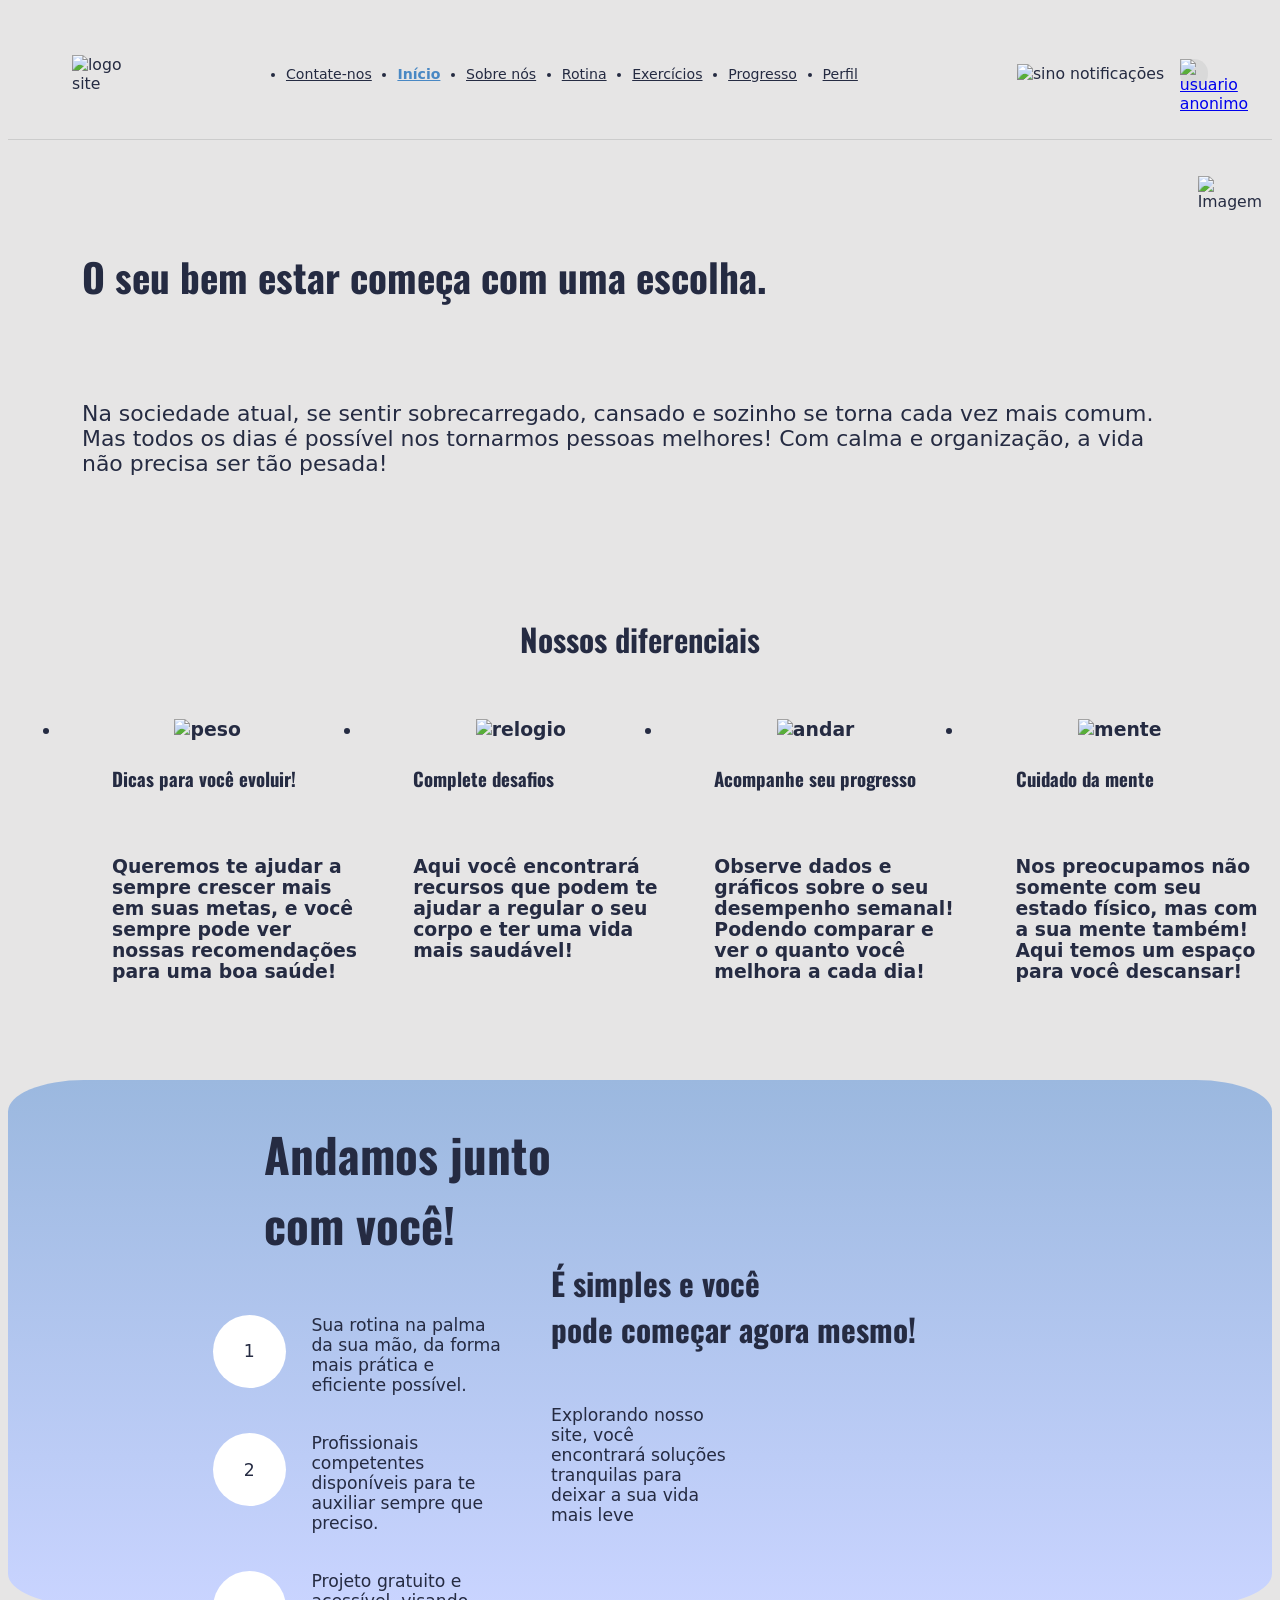
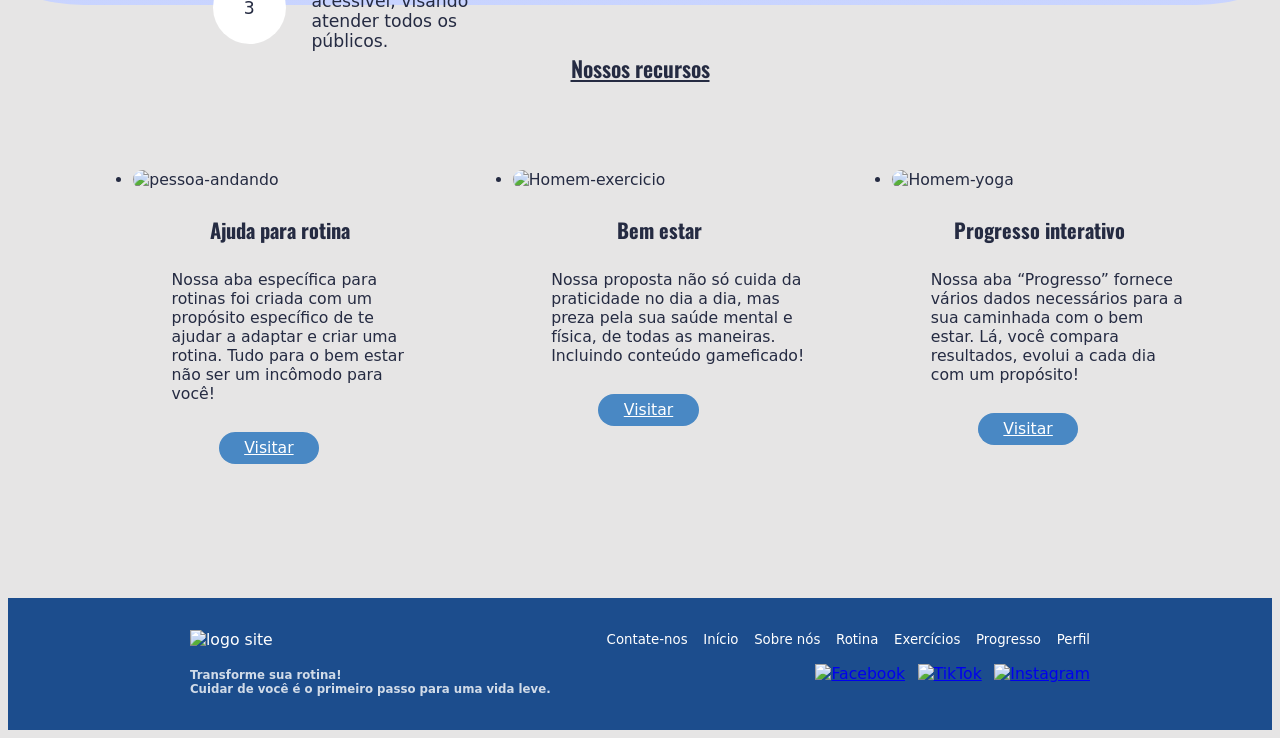
==== codigos 1 pagina/index.html @ e480182d "inicio feito" ====
<!doctype html>
<html lang="en">
  <head>
    <meta charset="UTF-8" />
    <meta name="viewport" content="width=device-width, initial-scale=1.0" />
    <title>Be Well - inicio</title>
    <link rel="stylesheet" href="css/reset.css" />
    <script src="script.js"></script>
    <link rel="preconnect" href="https://fonts.googleapis.com" />
    <link rel="preconnect" href="https://fonts.gstatic.com" crossorigin />
    <link
      href="https://fonts.googleapis.com/css2?family=Inter:ital,opsz,wght@0,14..32,100..900;1,14..32,100..900&display=swap"
      rel="stylesheet"
    />
    <link rel="stylesheet" href="css/Inicio_style.css" />
    <link
      rel="shortcut icon"
      href="img_sobre-nos/cerebro-pensnte-pequeno.png"
      type="image/x-icon"
    />

    <link
      rel="shortcut icon"
      href="img_sobre-nos/image-removebg-preview (1) 7.png"
      type="image/x-icon"
    />
  </head>

  <body id="index">
    <header>
      <div class="logo-circle">
        <img src="img_rotina/logo.png" alt="logo site" />
      </div>
      <nav>
        <ul>
          <li><a href="contate-nos_index.html">Contate-nos</a></li>
          <li><a href="index.html" class="ativo">Início</a></li>
          <li><a href="sobre-nos_index.html">Sobre nós</a></li>
          <li><a href="rotina_index.html">Rotina</a></li>
          <li><a href="exercicio_index.html">Exercícios</a></li>
          <li><a href="progresso_index.html">Progresso</a></li>
          <li><a href="perfil_index.html">Perfil</a></li>
        </ul>
      </nav>
      <div class="header-icones">
        <span class="sino"
          ><img src="img_rotina/notifications.svg" alt="sino notificações"
        /></span>
        <span class="avatar"
          ><a href="perfil_index.html"
            ><img
              src="img_sobre-nos/icone-de-perfil-de-avatar-padrao-imagem-de-usuario-de-midia-social-icone-de-avatar-cinza-silhueta-de-perfil-em-branco-ilustracao-vetorial_561158-3485.avif"
              alt="usuario anonimo" /></a
        ></span>
      </div>
    </header>
    <main>
      <section class="comeco">
        <div class="texto">
          <h2>O seu bem estar começa com <span> uma escolha. </span></h2>
          <p>
            Na sociedade atual, se sentir sobrecarregado, cansado e sozinho se
            torna cada vez mais comum. Mas todos os dias é possível nos
            tornarmos pessoas melhores! Com calma e organização, a vida não
            precisa ser tão pesada!
          </p>
        </div>
        <div class="imagem">
          <img src="imgs/Rectangle 1.png" alt="Imagem" />
        </div>
      </section>
      <section class="diferenciais">
        <h3>Nossos <span> diferenciais </span></h3>
        <ul>
          <li class="peso">
            <img src="imgs/Ellipse 10.png" alt="peso" />
            <h4>Dicas para você evoluir!</h4>
            <p>
              Queremos te ajudar a sempre crescer mais em suas metas, e você
              sempre pode ver nossas recomendações para uma boa saúde!
            </p>
          </li>
          <li class="relogio">
            <img src="imgs/Ellipse 9.png" alt="relogio" />
            <h4>Complete desafios</h4>
            <p>
              Aqui você encontrará recursos que podem te ajudar a regular o seu
              corpo e ter uma vida mais saudável!
            </p>
          </li>
          <li class="andar">
            <img src="imgs/Ellipse 8.png" alt="andar" />
            <h4>Acompanhe seu progresso</h4>
            <p>
              Observe dados e gráficos sobre o seu desempenho semanal! Podendo
              comparar e ver o quanto você melhora a cada dia!
            </p>
          </li>
          <li class="mente">
            <img src="imgs/Ellipse 11.png" alt="mente" />
            <h4>Cuidado da mente</h4>
            <p>
              Nos preocupamos não somente com seu estado físico, mas com a sua
              mente também! Aqui temos um espaço para você descansar!
            </p>
          </li>
        </ul>
      </section>
      <section class="beneficios">
        <div class="esquerdotexto">
          <h2>
            Andamos junto <br />
            com você!
          </h2>
          <div class="arrumarlista">
            <div class="item">
              <div class="numero">1</div>

              <div class="texto">
                Sua rotina na palma da sua mão, da forma mais prática e
                eficiente possível.
              </div>
            </div>

            <div class="item">
              <div class="numero">2</div>

              <div class="texto">
                Profissionais competentes disponíveis para te auxiliar sempre
                que preciso.
              </div>
            </div>

            <div class="item">
              <div class="numero">3</div>

              <div class="texto">
                Projeto gratuito e acessível, visando atender todos os públicos.
              </div>
            </div>
          </div>
        </div>
        <div class="imagem">
          <img src="imgs/Celular.png" alt="Celular" />
        </div>
        <div class="direitatexto">
          <h5>É simples e você <br />pode começar agora mesmo!</h5>
          <p>
            Explorando nosso site, você encontrará soluções tranquilas para
            deixar a sua vida mais leve
          </p>
        </div>
      </section>
      <section class="recursos">
        <h3>Nossos recursos</h3>
        <ul>
          <li>
            <img src="imgs/Rectangle 13.png" alt="pessoa-andando" />
            <h4>Ajuda para rotina</h4>
            <p>
              Nossa aba específica para rotinas foi criada com um propósito
              específico de te ajudar a adaptar e criar uma rotina. Tudo para o
              bem estar não ser um incômodo para você!
            </p>
            <a href="progresso_index.html">Visitar</a>
          </li>
          <li class="negro">
            <img src="imgs/Rectangle 14.png" alt="Homem-exercicio" />
            <h4>Bem estar</h4>
            <p>
              Nossa proposta não só cuida da praticidade no dia a dia, mas preza
              pela sua saúde mental e física, de todas as maneiras. Incluindo
              conteúdo gameficado!
            </p>

            <a href="progresso_index.html">Visitar</a>
          </li>
          <li>
            <img src="imgs/Rectangle 15.png" alt="Homem-yoga" />
            <h4>Progresso interativo</h4>
            <p>
              Nossa aba “Progresso” fornece vários dados necessários para a sua
              caminhada com o bem estar. Lá, você compara resultados, evolui a
              cada dia com um propósito!
            </p>
            <a href="progresso_index.html">Visitar</a>
          </li>
        </ul>
      </section>
    </main>
<footer>
    <div class="footer-container">
      <div class="footer-logo">
        <div class="logo-circle">
          <img src="img_rotina/logo-escuro.png" alt="logo site">
        </div>
      </div>
      <div class="footer-links">
        <a href="#">Contate-nos</a>
        <a href="#">Início</a>
        <a href="#">Sobre nós</a>
        <a href="#">Rotina</a>
        <a href="#">Exercícios</a>
        <a href="#">Progresso</a>
        <a href="#">Perfil</a>
      </div>
      <div class="footer-copy">
        <p>Transforme sua rotina!</p>
        <p>Cuidar de você é o primeiro passo para uma vida leve.</p>
      </div>
      <div class="footer-redes">
        <a href="#"><img src="img_rotina/facebook.svg" alt="Facebook"></a>
        <a href="#"><img src="img_rotina/tiktok.svg" alt="TikTok"></a>
        <a href="#"><img src="img_rotina/instagram.svg" alt="Instagram"></a>
      </div>
    </div>
  </footer>
  </body>
</html>
---- codigos 1 pagina/css/Inicio_style.css ----
/* === IMPORTAÇÃO DE FONTES */

@import url('https://fonts.googleapis.com/css2?family=Epilogue:ital,wght@0,100..900;1,100..900&family=Fredoka:wght@300..700&family=Nunito:ital,wght@0,200..1000;1,200..1000&family=Oswald:wght@200..700&family=Urbanist:ital,wght@0,100..900;1,100..900&display=swap');
/*
Fontes Disponíveis:
// Sugiro usar esta 
font-family: "Urbanist", sans-serif; 
font-family: "Fredoka", sans-serif;
font-family: "Epilogue", sans-serif;
font-family: "Nunito", sans-serif;
font-family: "Oswald", sans-serif;
*/
/* ==========================*/

/* ==== FORMATAÇÃO GERAL === */
html {
    font-size: clamp(1rem, 2vw + 0.8rem, 3rem);
}

html {
    font-size: clamp(1rem, 2vw + 0.8rem, 3rem);
    font-family:
        "Mulish",
        system-ui,
        -apple-system,
        BlinkMacSystemFont,
        sans-serif;
    color: #252b42;
    text-align: center;
}

h1 {
    font-family: "Nunito", sans-serif;
}

h2,
h3,
h4,
h5,
h6 {
    font-family: "Oswald", sans-serif;

}

body {
    background-color: #e6e5e5;
}

/* ===== cores base ===== */
:root {
    --azul: #4a90d9;
    --azul-escuro: #17436f;
    --azul-claro: #eaf3fb;
    --azul-footer: #5b93c5;
    --verde-claro: #d9f0e6;
    --cinza-texto: #6b7280;
    --texto-principal: #252b42;
}



/* ================================= */
/*        HEADER DO CELULAR         */
/* ================================= */





header nav ul {
    font-size: 1rem;
    padding: 5px 0 5px 0;
}

header nav ul li a {
    color: var(--texto-principal);
    font-weight: 600;
}

header nav ul li a.ativo {
    color: #4988C4;
    font-weight: 800;

}

header {
    padding: 3vw 5vw;
    border-bottom: 1px solid #cccccc;
}


.sino img {
    width: 10%;
}



.comeco {
    padding: 10px;
}

main section.comeco {

    background-color: #E6E5E5;

}

section.comeco img {
    width: fit-content;
    margin-top: 2vw;
}

section.comeco h2 {
    font-size: 2.5rem;
    padding: 0 0 5px 0;
}

section.comeco h2 span {
    font-weight: 800;
}

section.comeco p {
    padding: 2vw 0vw 8vw 0;
    font-size: 1.2rem;
}

section.comeco div.texto {
    margin-right: 3vw;
}



section.diferenciais h3 {
    font-size: 2rem;
    padding: 6vw;
}

section.diferenciais h3 span {
    font-weight: 600;
}

section.diferenciais ul li img {
    max-width: 30%;
    display: block;
    margin: 0 auto;
}

section.diferenciais ul li {
    font-weight: 600;
    font-size: 1.2rem;
    padding: 1vw 0vw 0vw 4vw;
}

section.diferenciais ul {
    position: relative;
    bottom: 5vw;
}

section.diferenciais h4 {
    font-weight: 700;
    padding-bottom: 3vw;
}

.item {
    display: flex;
    padding: 3vw 2vw 0vw 4vw;
    position: relative;
    bottom: 3.7vw;
}

section.beneficios .texto {
    max-width: 200px;
    font-size: 1.1rem;
}

section.beneficios h2 {
    font-weight: 500;
    font-size: 1.8rem;

}



.numero {
    margin: 0vw 2vw;
    width: 50px;
    height: 50px;
    background-color: #ffffff;
    border-radius: 50%;
    justify-content: center;
    align-items: center;
    font-size: 1.1rem;
    position: relative;
    padding: 11.5px;

}

section.beneficios div.imagem img {
    display: none;
}

section.beneficios div.direitatexto {
    margin-top: 10vw;
    font-size: 1.1rem;
}

.recurso {
    padding: 30px 0 0 0;
}


section.recursos img {
    max-width: 50vw;
    max-height: 50vw;
    border-radius: 2vw;
}



section.recursos ul li a {
    text-align: center;
    margin-left: 6.67vw;
    margin-top: 1vw;
    margin-bottom: 2vw;
    background-color: #4988c4;
    color: white;
    padding: 0.5vw 2vw 0.5vw 2vw;
    display: inline-block;
    border-radius: 4vw
}

section.recursos {
    padding-bottom: 3vw;
}


/* ================================= */
/*        FOODER DO CELULAR         */
/* ================================= */

@media screen and (max-width: 599px) {

    footer {
        background-color: #1c4d8d;
        color: #ffffff;
    }


    .footer-container {
        max-width: 900px;
        margin: 0 auto;

        display: flex;
        flex-direction: column;
        align-items: center;
        justify-content: center;
        padding: 8vw 0 0 0;
        gap: 1.5rem;
        text-align: center;
    }


    /* LOGO */

    .footer-logo {
        display: flex;
        justify-content: center;
        width: 100%;
    }

    .logo-circle-fim {
        width: 30%;
        height: auto;
    }


    /* LINKS */

    .footer-links {
        display: flex;
        flex-direction: column;
        align-items: center;

        gap: 0.8rem;
    }

    .footer-links a {
        color: #ffffff;
        text-decoration: none;
        font-size: 0.85rem;
    }


    /* TEXTOS */

    .footer-copy {
        display: flex;
        flex-direction: column;
        align-items: center;

        gap: 0.5rem;
    }

    .footer-copy p {
        margin: 0;
        font-size: 0.75rem;
        opacity: 0.8;
        font-weight: 700;
        text-align: center;
    }


    /* REDES SOCIAIS */

    .footer-redes {
        display: flex;
        justify-content: center;
        align-items: center;

        gap: 1rem;
    }

    .footer-redes img {
        width: 25px;
        height: 25px;
    }

}

.footer-redes img {

    width: 40%;

    padding: 0 0 1rem 0;

}

.footer-redes img {
    width: 20px;
    height: 60px;
}


/* MEDIA QUERY - DESKTOP */
@media screen and (min-width: 600px) {

    /*===SEGUNDA PAGINA INICIO ===*/
    html {
        text-align: left;
        font-size: clamp(0.9rem, calc(0.5rem + 0.6vw), 1.2rem);
        font-family:
            "Mulish",
            system-ui,
            -apple-system,
            BlinkMacSystemFont,
            sans-serif;
        color: #252b42;
    }

    body {
        background-color: #e6e5e5;
    }

    /* ===== cores base ===== */
    :root {
        --azul: #4a90d9;
        --azul-escuro: #17436f;
        --azul-claro: #eaf3fb;
        --azul-footer: #5b93c5;
        --verde-claro: #d9f0e6;
        --cinza-texto: #6b7280;
        --texto-principal: #252b42;
    }

    /* ===== header ===== */
    header {
  display: flex;
  align-items: center;
  justify-content: space-between;
  padding: 3vw 5vw 3vw 5vw;
  border-bottom: 1px solid #cccccc;
}

.logo-circle {
  width: 3.5rem;
  border-radius: 50%;
}

header nav ul {
  display: flex;
  gap: 2vw;
  font-size: 0.9rem;
}

header nav ul li a {
  color: var(--texto-principal);
  font-weight: 500;
}

header nav ul li a.ativo {
  color: #4988C4;
  font-weight: 700;
}

.header-icones {
  display: flex;
  align-items: center;
  gap: 1rem;
}

.sino img {
  width: 27px;
  height: auto;
}

.header-icones .avatar {
  width: 1.8rem;
  height: 1.8rem;
  border-radius: 50%;
  background-color: #d9d9d9;
  display: inline-block;
}
    main section.comeco {
        display: flex;
        background-color: #E6E5E5;
    }

    section.comeco img {
        width: fit-content;
        margin-top: 2vw;
    }

    section.comeco h2 {
        font-size: 2.5rem;
        padding: 5vw 0 0 5vw;
    }

    section.comeco h2 span {
        font-weight: 800;
    }

    section.comeco p {
        padding: 5vw 0vw 0vw 5vw;
        font-size: 1.4rem;
    }

    section.comeco div.texto {
        margin-right: 3vw;
    }

    section.diferenciais h3 {
        text-align: center;
        font-size: 2rem;
        padding: 6vw
    }

    section.diferenciais h3 span {
        font-weight: 600;
    }

    section.diferenciais ul li img {
        max-width: 50%;
        padding: 0 0px 0 0;
    }

    section.diferenciais ul li {
        font-weight: 600;
        font-size: 1.2rem;
    }

    section.diferenciais ul li {

        padding: 1vw 0vw 0vw 4vw;
    }

    section.diferenciais ul {
        display: flex;
        position: relative;
        bottom: 5vw;
        left: 1vw;
    }

    section.diferenciais h4 {
        font-weight: 700;
        padding-bottom: 3vw;
    }

    section.diferenciais p {
        max-width: 250px;
    }

    .item {
        display: flex;
        padding: 3vw 2vw 0vw 4vw;
        position: relative;
        bottom: 3.7vw;
    }

    section.beneficios .texto {
        max-width: 200px;
        font-size: 1.1rem;
    }

    .numero {
        margin: 0vw 2vw;
        width: 50px;
        height: 50px;
        background-color: #ffffff;
        border-radius: 50%;
        display: flex;
        justify-content: center;
        align-items: center;
        font-size: 1.1rem;
        position: relative;

    }

    section.beneficios h2 {
        font-weight: 700;
        font-size: 3rem;
        padding: 1vw 0vw 1vw 10vw;
        position: relative;
        bottom: 1vw;
    }

    section.beneficios {
        background: linear-gradient(#9bb8df 0%,
                #C9D4FF 100%);
        border-radius: 6%;
        padding-bottom: 1vw;
        ;
        max-height: 40vw;
        padding-left: 10vw;
    }

    section.beneficios {
        display: flex;
    }

    section.beneficios div.imagem img {
        max-width: 28vw;
        position: relative;
        bottom: 2vw;
    }

    section.beneficios div.direitatexto {
        margin-top: 10vw;
        font-size: 1.1rem;
    }

    section.beneficios div.direitatexto h5 {
        font-size: 2rem;
    }

    section.beneficios div.direitatexto p {
        max-width: 180px;
    }

    section.recursos ul {
        display: flex;
        justify-content: space-evenly
    }

    section.recursos img {
        max-width: 20vw;
        max-height: 20vw;
        border-radius: 2vw;
    }

    section.recursos h3 {
        text-align: center;
        font-size: 1.4rem;
        font-weight: 600;
        text-decoration: underline;
        padding: 2vw 0vw 5vw 0vw;
    }

    section.recursos ul li h4 {
        font-size: 1.3rem;
        font-weight: 700;
        margin: 2vw 0vw 2vw 0vw;
        text-align: center;
    }

    section.recursos ul li p {
        max-width: 20vw;
        padding-left: 3vw;
    }

    section.recursos ul li a {
        text-align: center;
        margin-left: 6.67vw;
        margin-top: 1vw;
        margin-bottom: 2vw;
        background-color: #4988c4;
        color: white;
        padding: 0.5vw 2vw 0.5vw 2vw;
        display: inline-block;
        border-radius: 4vw
    }

    section.recursos {
        padding-bottom: 3vw;
    }

footer {
  background-color: #1C4D8D;
  color: #ffffff;
  padding: 2rem 5%;
  margin-top: 3.5rem;
}

.footer-container {
  max-width: 900px;
  margin: 0 auto;
  display: flex;
  align-items: center;
  justify-content: space-between;
  flex-wrap: wrap;
  gap: 1rem;
}

.footer-container .logo-circle {
  width: 120px;
  height: auto;
  border-radius: 0%;
}

.footer-container .logo-circle img {
  width: 100%;
  height: auto;
  display: block;
}


.footer-links {
  display: flex;
  gap: 1rem;
}

.footer-links a {
  color: #ffffff;
  text-decoration: none;
  font-size: 0.85rem;
}

.footer-copy p {
  margin: 0;
  font-size: 0.75rem;
  opacity: 0.8;
  font-weight: 700;
}

.footer-redes {
  display: flex;
  gap: 0.8rem;
}

.footer-redes img {
  width: 20px;

}
}
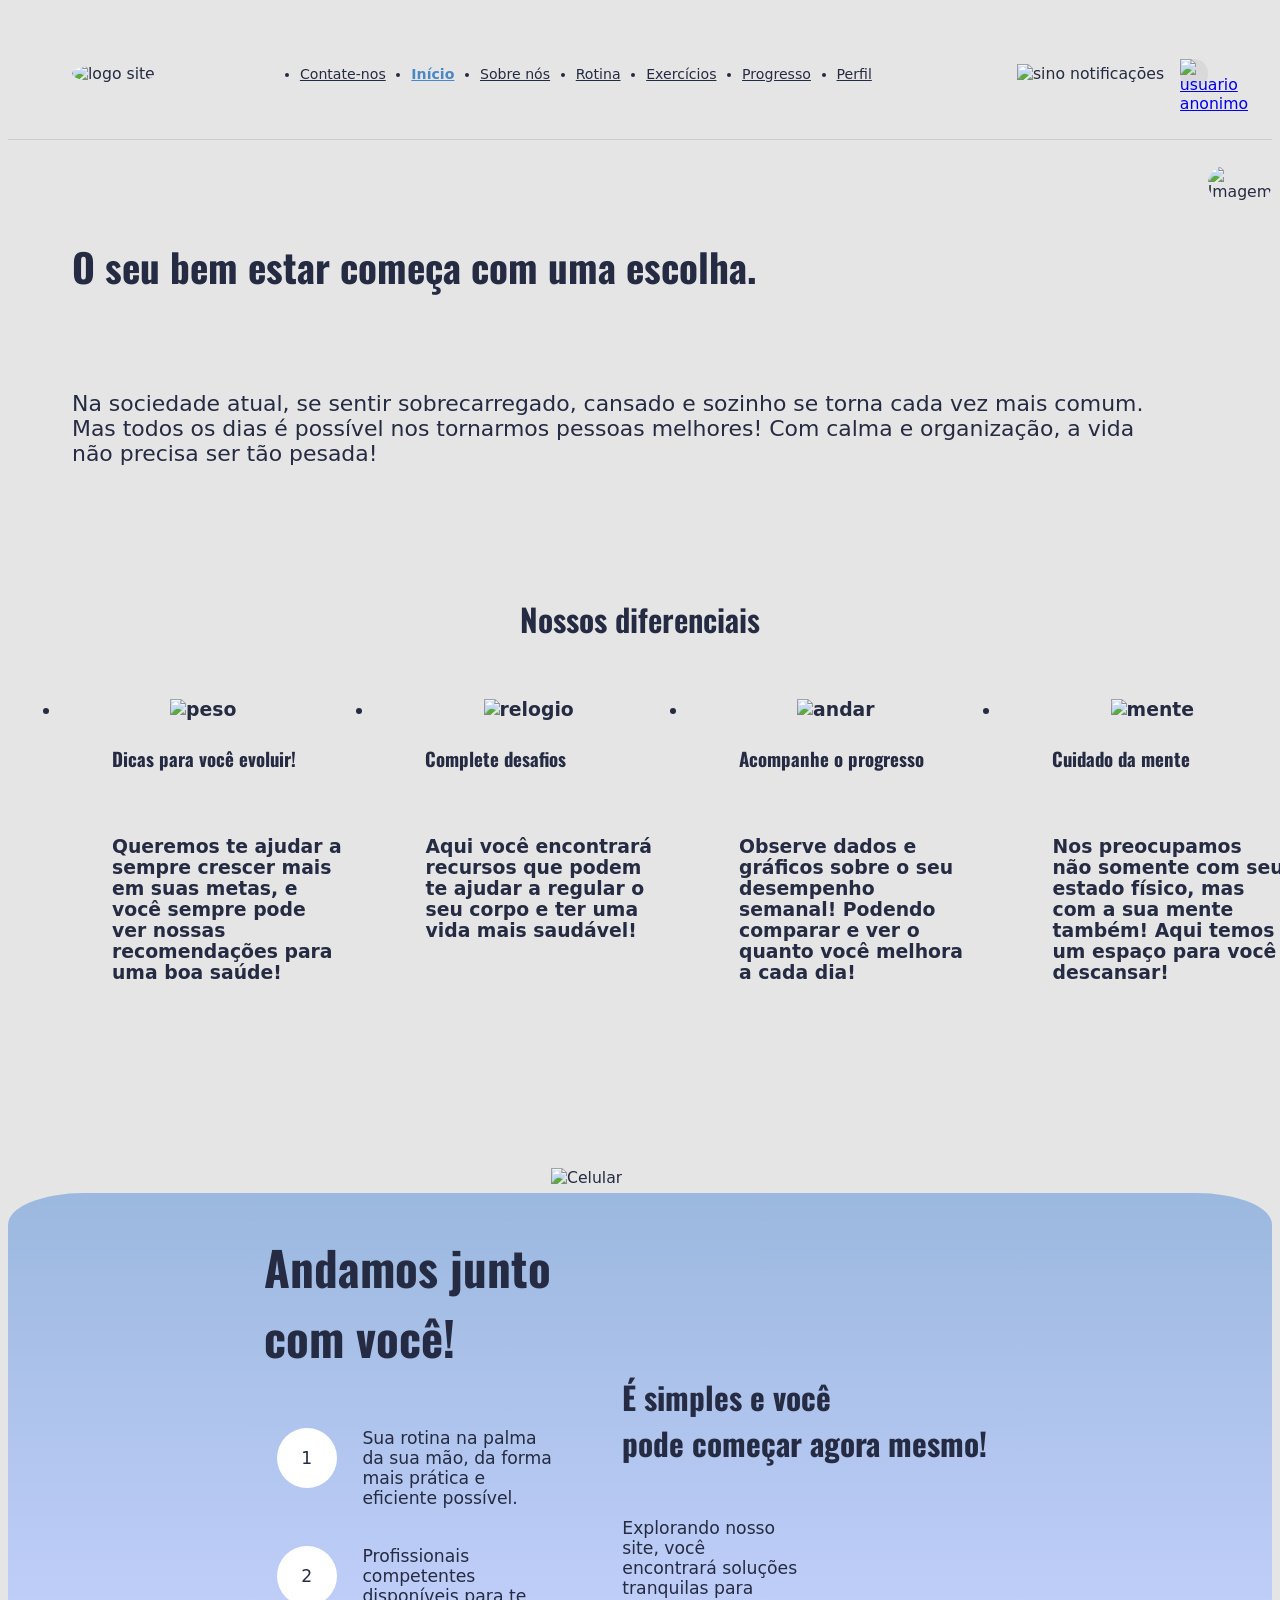
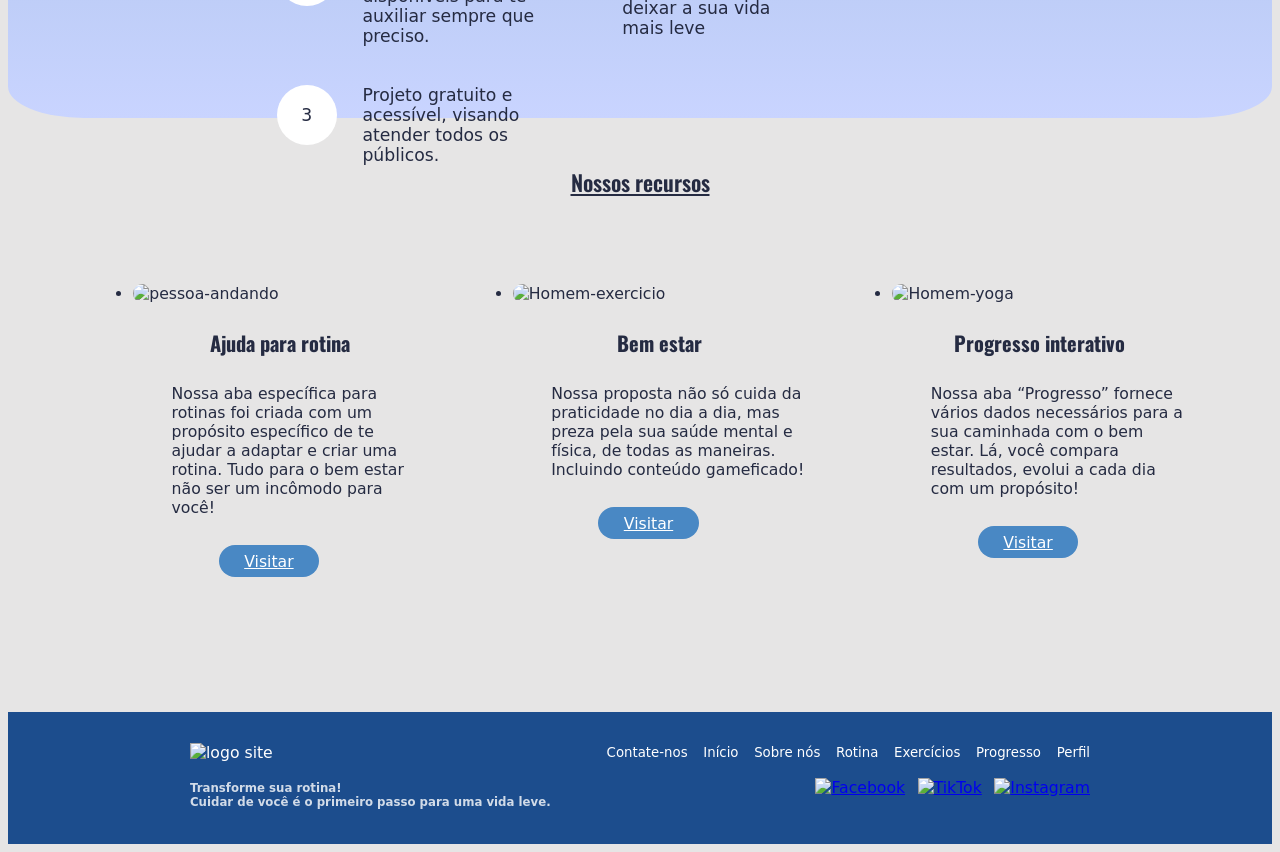
==== commit 6dc22aa2: "commit inicio da melisa" ====
--- a/codigos 1 pagina/index.html
+++ b/codigos 1 pagina/index.html
@@ -72,7 +72,8 @@
       <section class="diferenciais">
         <h3>Nossos <span> diferenciais </span></h3>
         <ul>
-          <li class="peso">
+            
+             <li class="peso">
             <img src="imgs/Ellipse 10.png" alt="peso" />
             <h4>Dicas para você evoluir!</h4>
             <p>
@@ -87,10 +88,11 @@
               Aqui você encontrará recursos que podem te ajudar a regular o seu
               corpo e ter uma vida mais saudável!
             </p>
-          </li>
+          
+                </li>
           <li class="andar">
             <img src="imgs/Ellipse 8.png" alt="andar" />
-            <h4>Acompanhe seu progresso</h4>
+            <h4>Acompanhe o progresso</h4>
             <p>
               Observe dados e gráficos sobre o seu desempenho semanal! Podendo
               comparar e ver o quanto você melhora a cada dia!
@@ -104,6 +106,8 @@
               mente também! Aqui temos um espaço para você descansar!
             </p>
           </li>
+           
+        
         </ul>
       </section>
       <section class="beneficios">
@@ -216,4 +220,4 @@
     </div>
   </footer>
   </body>
-</html>
+</html>
--- a/codigos 1 pagina/css/Inicio_style.css
+++ b/codigos 1 pagina/css/Inicio_style.css
@@ -66,6 +66,15 @@
 
 
 
+header {
+    padding: 3vw 5vw;
+    border-bottom: 1px solid #cccccc;
+}
+
+    header div.logo-circle img {
+        width: 20%;
+
+    }
 
 header nav ul {
     font-size: 1rem;
@@ -83,21 +92,10 @@
 
 }
 
-header {
-    padding: 3vw 5vw;
-    border-bottom: 1px solid #cccccc;
-}
-
-
 .sino img {
     width: 10%;
 }
 
-
-
-.comeco {
-    padding: 10px;
-}
 
 main section.comeco {
 
@@ -108,10 +106,12 @@
 section.comeco img {
     width: fit-content;
     margin-top: 2vw;
+    border-radius: 5vw;
+    max-width: 90vw;
 }
 
 section.comeco h2 {
-    font-size: 2.5rem;
+    font-size: 1.8rem;
     padding: 0 0 5px 0;
 }
 
@@ -121,7 +121,7 @@
 
 section.comeco p {
     padding: 2vw 0vw 8vw 0;
-    font-size: 1.2rem;
+    font-size: 0.8rem;
 }
 
 section.comeco div.texto {
@@ -131,46 +131,64 @@
 
 
 section.diferenciais h3 {
-    font-size: 2rem;
+    font-size: 1.5rem;
     padding: 6vw;
+    
 }
 
 section.diferenciais h3 span {
     font-weight: 600;
+    
 }
 
 section.diferenciais ul li img {
     max-width: 30%;
     display: block;
     margin: 0 auto;
+     width: 56%;            
+  height: auto;
+  max-width: 200px
 }
 
 section.diferenciais ul li {
     font-weight: 600;
-    font-size: 1.2rem;
+    font-size: 0.8rem;
     padding: 1vw 0vw 0vw 4vw;
 }
+
 
 section.diferenciais ul {
     position: relative;
     bottom: 5vw;
+     display: grid;
+  grid-template-columns: repeat(2, 1fr); /* Força 2 colunas iguais */
+  gap: 10vw;
 }
 
 section.diferenciais h4 {
     font-weight: 700;
     padding-bottom: 3vw;
 }
+section.beneficios {
+      background: linear-gradient(#9bb8df 0%,
+                #C9D4FF 100%);
+        border-radius: 6%;
+        margin-top: 10vw;
+        
+    
+}
 
 .item {
     display: flex;
-    padding: 3vw 2vw 0vw 4vw;
+    padding: 7vw 2vw 0vw 4vw;
     position: relative;
     bottom: 3.7vw;
+    left: 5vw;
 }
 
 section.beneficios .texto {
     max-width: 200px;
-    font-size: 1.1rem;
+    font-size: 0.8rem
 }
 
 section.beneficios h2 {
@@ -183,15 +201,15 @@
 
 .numero {
     margin: 0vw 2vw;
-    width: 50px;
-    height: 50px;
+    width: 40px;
+    height: 40px;
     background-color: #ffffff;
     border-radius: 50%;
     justify-content: center;
     align-items: center;
     font-size: 1.1rem;
     position: relative;
-    padding: 11.5px;
+    padding: 5px;
 
 }
 
@@ -201,7 +219,7 @@
 
 section.beneficios div.direitatexto {
     margin-top: 10vw;
-    font-size: 1.1rem;
+    font-size: 1rem;
 }
 
 .recurso {
@@ -381,7 +399,7 @@
   border-bottom: 1px solid #cccccc;
 }
 
-.logo-circle {
+ header div.logo-circle img{
   width: 3.5rem;
   border-radius: 50%;
 }
@@ -428,6 +446,7 @@
     section.comeco img {
         width: fit-content;
         margin-top: 2vw;
+        max-width: 100%;
     }
 
     section.comeco h2 {
@@ -478,6 +497,9 @@
         position: relative;
         bottom: 5vw;
         left: 1vw;
+         grid-template-columns: repeat(4, 1fr); /* Transforma em 4 colunas na mesma linha */
+    gap: 30px;
+        
     }
 
     section.diferenciais h4 {
@@ -514,6 +536,9 @@
         position: relative;
 
     }
+    section.beneficios div.imagem img {
+    display: block;
+}
 
     section.beneficios h2 {
         font-weight: 700;
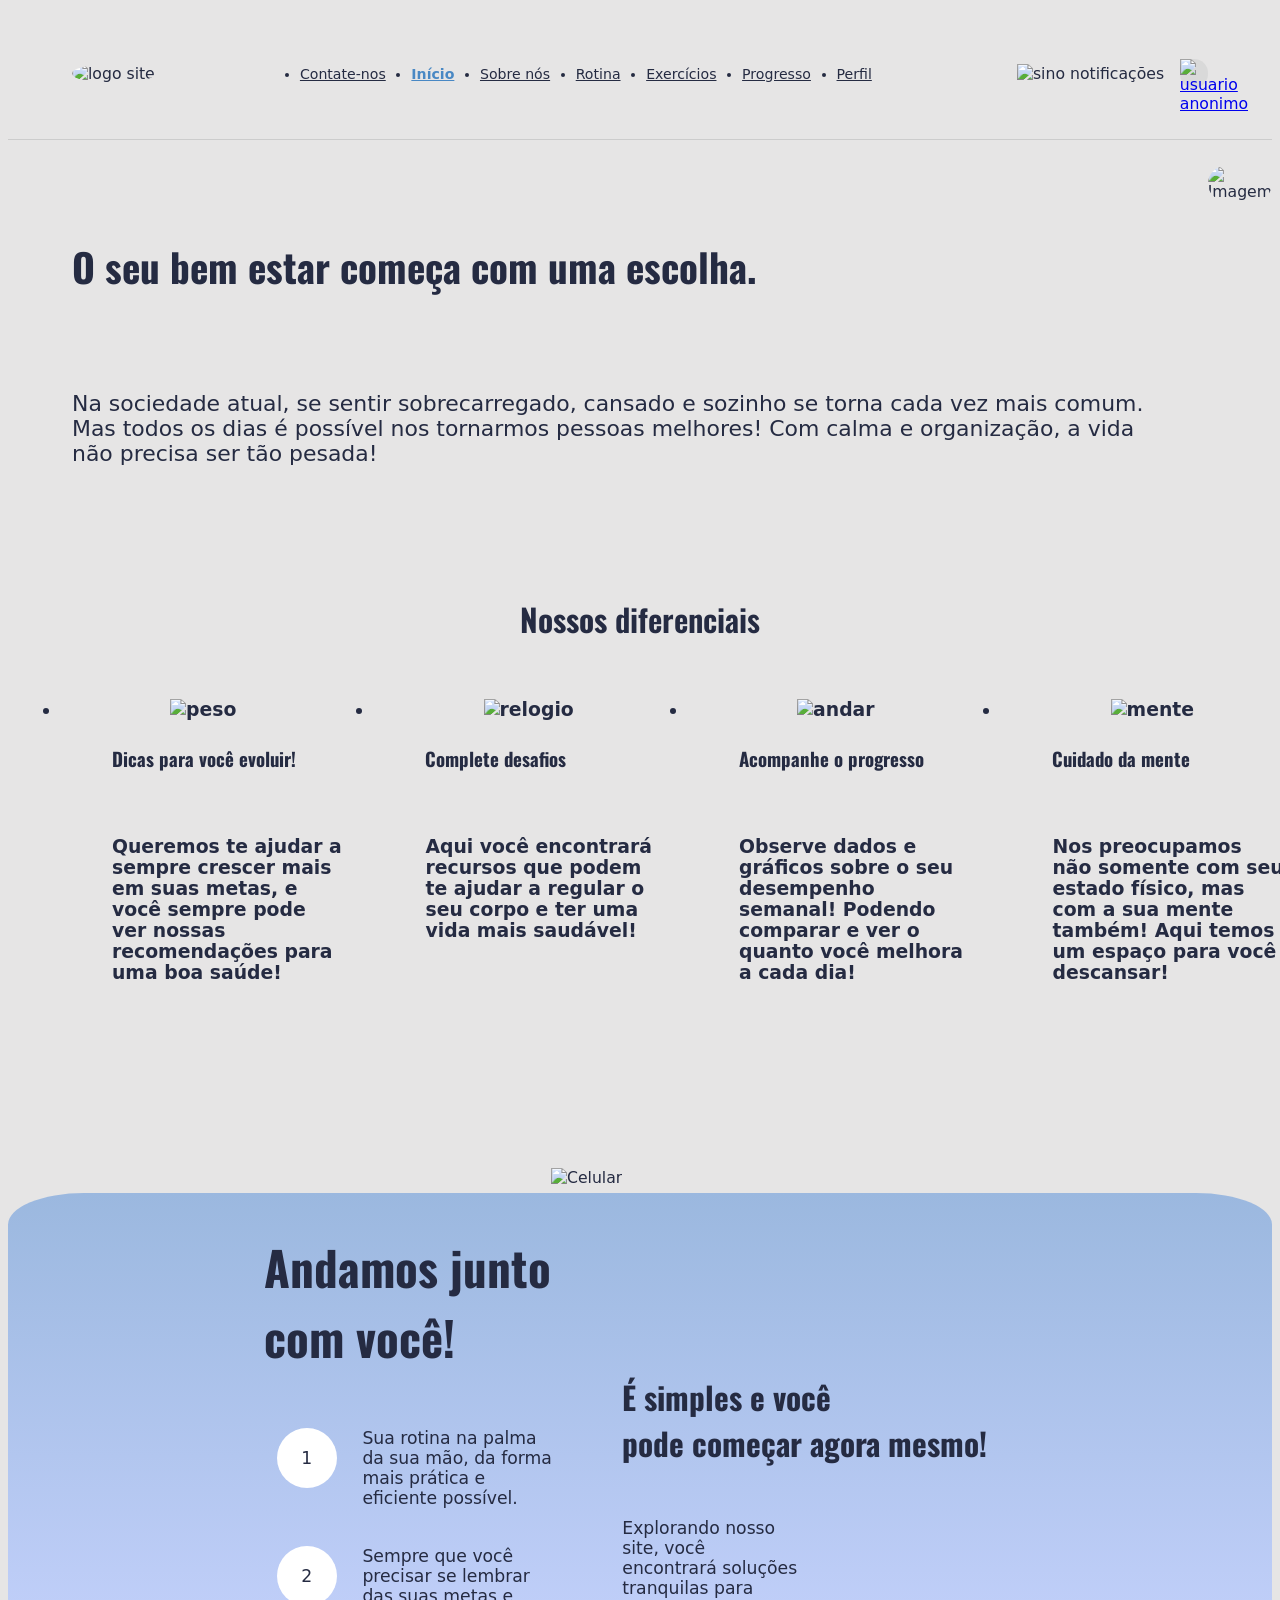
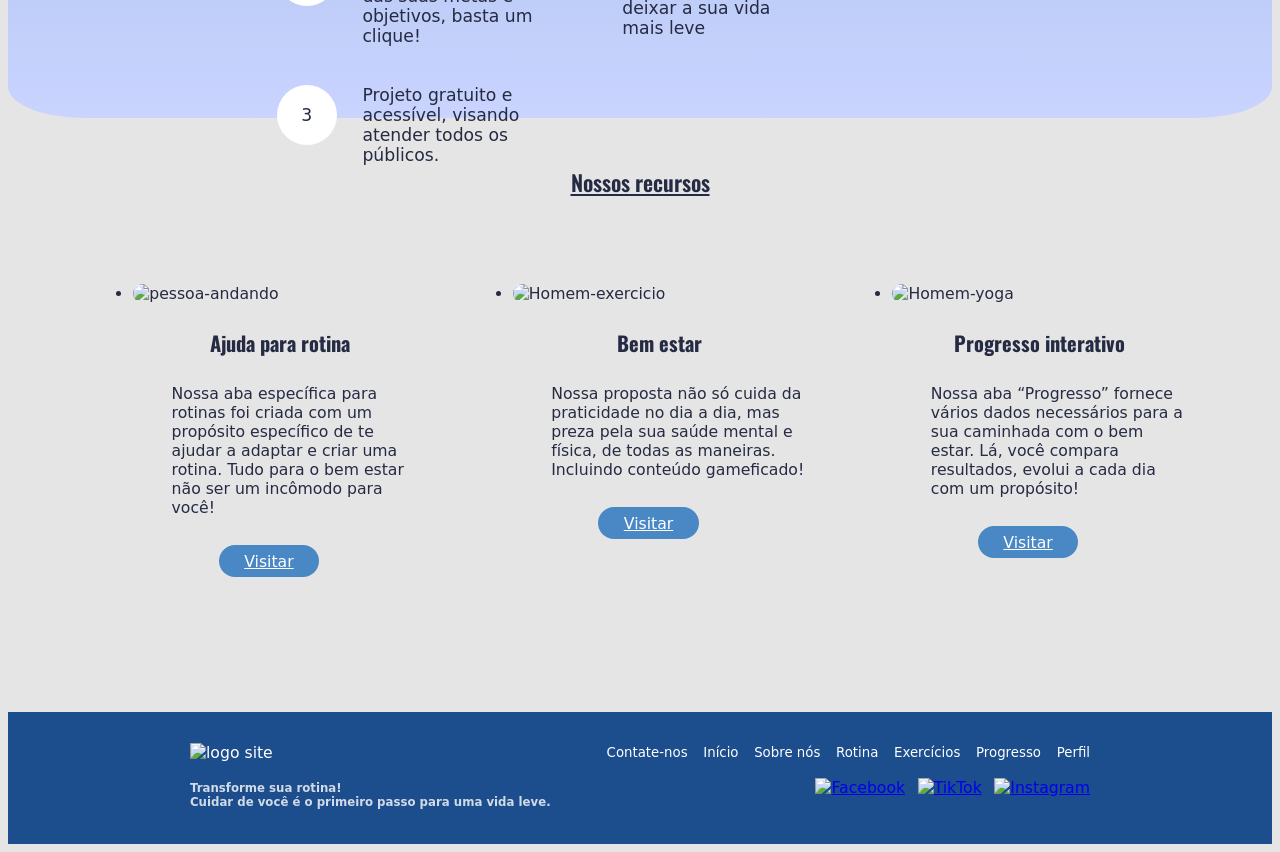
==== commit 2e3f95d0: "Mudanças html início" ====
--- a/codigos 1 pagina/index.html
+++ b/codigos 1 pagina/index.html
@@ -130,8 +130,7 @@
               <div class="numero">2</div>
 
               <div class="texto">
-                Profissionais competentes disponíveis para te auxiliar sempre
-                que preciso.
+                Sempre que você precisar se lembrar das suas metas e objetivos, basta um clique!
               </div>
             </div>
 
@@ -160,34 +159,44 @@
         <ul>
           <li>
             <img src="imgs/Rectangle 13.png" alt="pessoa-andando" />
-            <h4>Ajuda para rotina</h4>
+            <div class="texto">
+ <h4>Ajuda para rotina</h4>
             <p>
               Nossa aba específica para rotinas foi criada com um propósito
               específico de te ajudar a adaptar e criar uma rotina. Tudo para o
               bem estar não ser um incômodo para você!
             </p>
             <a href="progresso_index.html">Visitar</a>
-          </li>
-          <li class="negro">
+
+            </div>
+           
+          </li>
+          <li class="homem">
             <img src="imgs/Rectangle 14.png" alt="Homem-exercicio" />
-            <h4>Bem estar</h4>
+            <div class="texto">
+  <h4>Bem estar</h4>
             <p>
               Nossa proposta não só cuida da praticidade no dia a dia, mas preza
               pela sua saúde mental e física, de todas as maneiras. Incluindo
               conteúdo gameficado!
-            </p>
-
+            </p> 
             <a href="progresso_index.html">Visitar</a>
-          </li>
-          <li>
+            </div>
+          </li>
+          <li> 
             <img src="imgs/Rectangle 15.png" alt="Homem-yoga" />
-            <h4>Progresso interativo</h4>
+            <div class="texto">
+
+ <h4>Progresso interativo</h4>
             <p>
               Nossa aba “Progresso” fornece vários dados necessários para a sua
               caminhada com o bem estar. Lá, você compara resultados, evolui a
               cada dia com um propósito!
             </p>
             <a href="progresso_index.html">Visitar</a>
+            </div>
+           
+           
           </li>
         </ul>
       </section>
@@ -220,4 +229,4 @@
     </div>
   </footer>
   </body>
-</html>+</html>
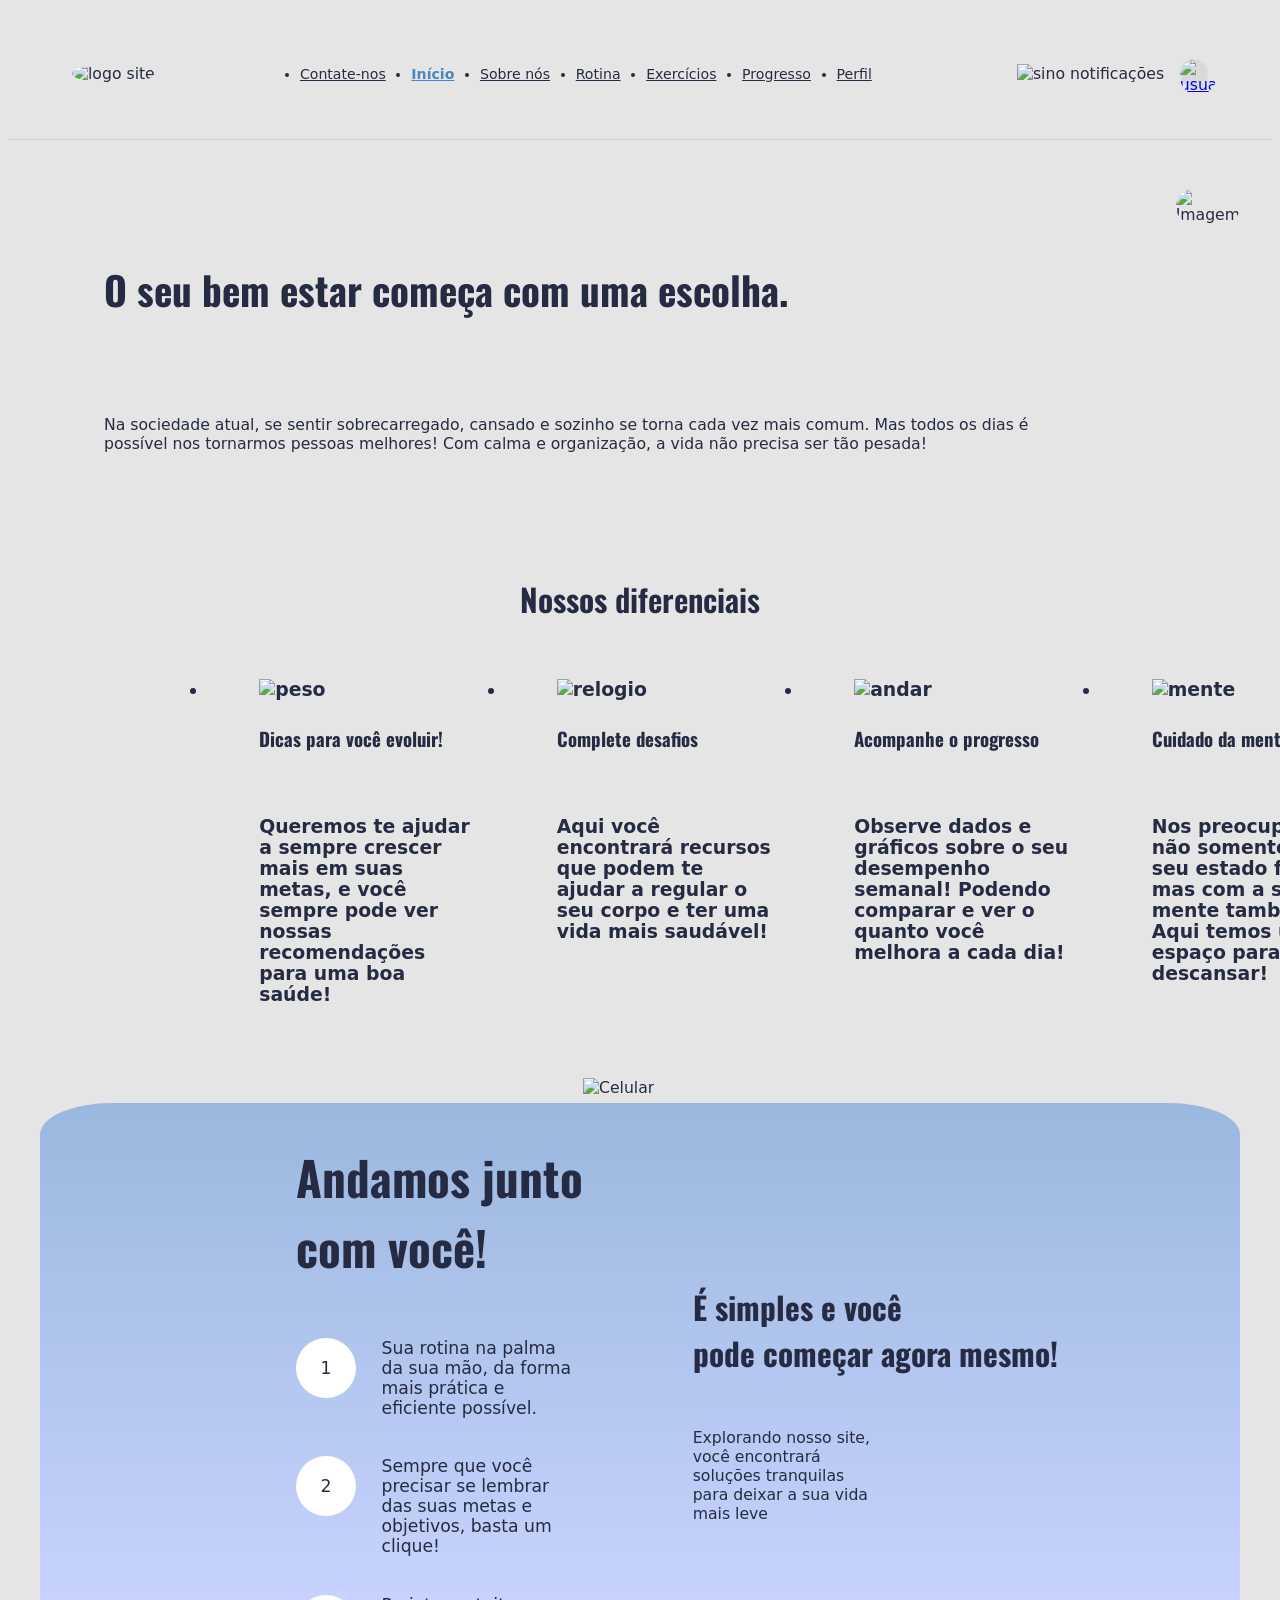
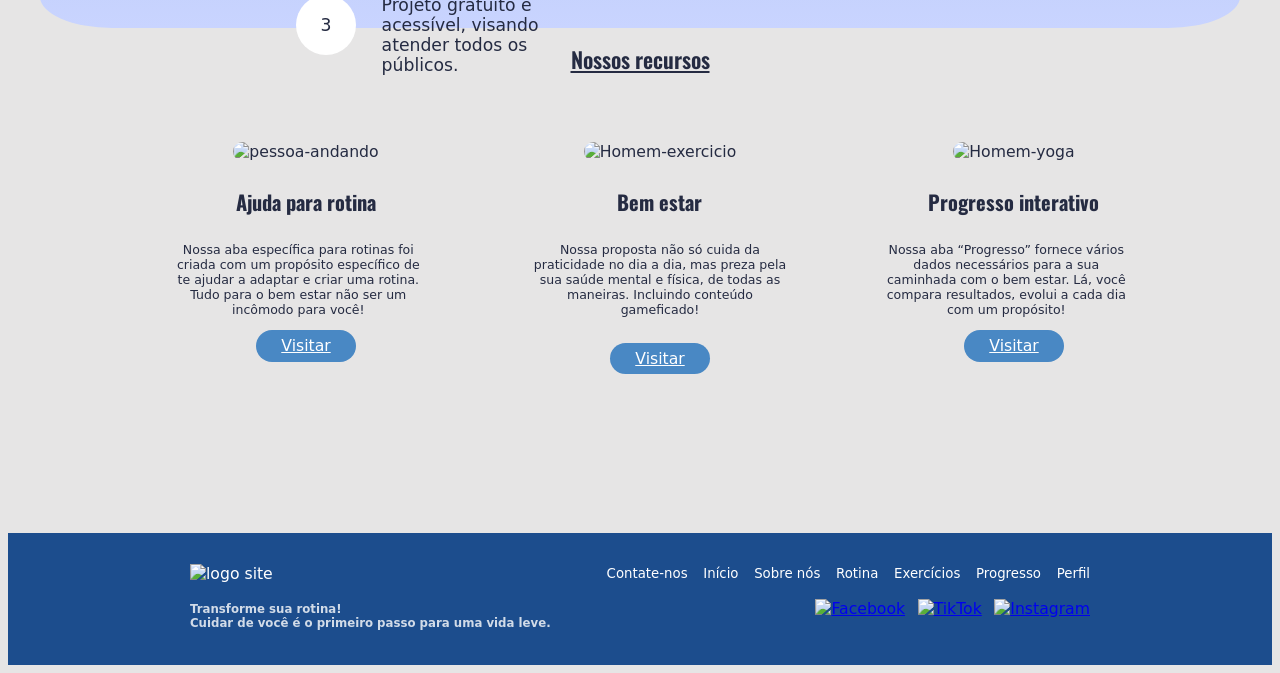
==== commit 1cce99b3: "commit" ====
--- a/codigos 1 pagina/index.html
+++ b/codigos 1 pagina/index.html
@@ -27,33 +27,35 @@
   </head>
 
   <body id="index">
-    <header>
-      <div class="logo-circle">
-        <img src="img_rotina/logo.png" alt="logo site" />
-      </div>
-      <nav>
-        <ul>
-          <li><a href="contate-nos_index.html">Contate-nos</a></li>
-          <li><a href="index.html" class="ativo">Início</a></li>
-          <li><a href="sobre-nos_index.html">Sobre nós</a></li>
-          <li><a href="rotina_index.html">Rotina</a></li>
-          <li><a href="exercicio_index.html">Exercícios</a></li>
-          <li><a href="progresso_index.html">Progresso</a></li>
-          <li><a href="perfil_index.html">Perfil</a></li>
-        </ul>
-      </nav>
-      <div class="header-icones">
-        <span class="sino"
-          ><img src="img_rotina/notifications.svg" alt="sino notificações"
-        /></span>
-        <span class="avatar"
-          ><a href="perfil_index.html"
-            ><img
-              src="img_sobre-nos/icone-de-perfil-de-avatar-padrao-imagem-de-usuario-de-midia-social-icone-de-avatar-cinza-silhueta-de-perfil-em-branco-ilustracao-vetorial_561158-3485.avif"
-              alt="usuario anonimo" /></a
-        ></span>
-      </div>
-    </header>
+  <header>
+  <div class="logo-circle">
+    <img src="img_rotina/logo.png" alt="logo site" />
+  </div>
+  <nav>
+    <ul>
+      <li><a href="contate-nos_index.html">Contate-nos</a></li>
+      <li><a href="index.html"class="ativo">Início</a></li>
+      <li><a href="sobre-nos_index.html" >Sobre nós</a></li>
+      <li><a href="rotina_index.html">Rotina</a></li>
+      <li><a href="exercicio_index.html">Exercícios</a></li>
+      <li><a href="progresso_index.html">Progresso</a></li>
+      <li class="item-perfil"><a href="perfil_index.html">Perfil</a></li>
+    </ul>
+  </nav>
+  <div class="header-icones">
+    <span class="sino"
+      ><img src="img_rotina/notifications.svg" alt="sino notificações"
+    /></span>
+    <span class="avatar"
+      ><a href="perfil_index.html"
+        ><span id="avatarConteudo" class="avatar-icone">
+          <img
+            src="img_sobre-nos/icone-de-perfil-de-avatar-padrao-imagem-de-usuario-de-midia-social-icone-de-avatar-cinza-silhueta-de-perfil-em-branco-ilustracao-vetorial_561158-3485.avif"
+            alt="usuario anonimo"
+          /></span></a
+    ></span>
+  </div>
+</header>
     <main>
       <section class="comeco">
         <div class="texto">
@@ -228,5 +230,9 @@
       </div>
     </div>
   </footer>
+
+  <link rel="stylesheet" href="css/TODOS_style.css">
+<script type="module" src="java.script/avatar.js"></script>
+
   </body>
 </html>
--- a/codigos 1 pagina/css/Inicio_style.css
+++ b/codigos 1 pagina/css/Inicio_style.css
@@ -91,6 +91,11 @@
     font-weight: 800;
 
 }
+main {
+    max-width: 1200px;
+    margin: 0 auto;
+    padding: 1.5rem;
+}
 
 .sino img {
     width: 10%;
@@ -142,12 +147,13 @@
 }
 
 section.diferenciais ul li img {
-    max-width: 30%;
+    
     display: block;
     margin: 0 auto;
      width: 56%;            
   height: auto;
-  max-width: 200px
+ max-width: 15vw;
+    max-height: 15vw;
 }
 
 section.diferenciais ul li {
@@ -183,7 +189,7 @@
     padding: 7vw 2vw 0vw 4vw;
     position: relative;
     bottom: 3.7vw;
-    left: 5vw;
+    left: 19vw;
 }
 
 section.beneficios .texto {
@@ -194,6 +200,7 @@
 section.beneficios h2 {
     font-weight: 500;
     font-size: 1.8rem;
+    padding: 0vw 0vw 0vw 3vw;
 
 }
 
@@ -218,18 +225,26 @@
 }
 
 section.beneficios div.direitatexto {
-    margin-top: 10vw;
-    font-size: 1rem;
-}
-
-.recurso {
-    padding: 30px 0 0 0;
+    margin-top: 5vw;
+    margin-bottom: 8vw;
+    padding: 0vw 0vw 0vw 3vw;
+}
+section.beneficios div.direitatexto p {
+    font-size: 0.8rem;
+    margin: 3vw 1vw 0vw 1vw;
+    padding: 0vw 0vw 2vw 17vw;
+    max-width: 80%;
+
+}
+.recursos {
+    padding: 15px 0 0 0;
+    text-align: center;
 }
 
 
 section.recursos img {
-    max-width: 50vw;
-    max-height: 50vw;
+    max-width: 40vw;
+    max-height: 40vw;
     border-radius: 2vw;
 }
 
@@ -237,7 +252,6 @@
 
 section.recursos ul li a {
     text-align: center;
-    margin-left: 6.67vw;
     margin-top: 1vw;
     margin-bottom: 2vw;
     background-color: #4988c4;
@@ -246,9 +260,22 @@
     display: inline-block;
     border-radius: 4vw
 }
+section.recursos ul li {
+    margin-top: 15vw;
+}
+section.recursos ul li {
+    display: flex;
+}
 
 section.recursos {
     padding-bottom: 3vw;
+}
+section.recursos p {
+    font-size: 0.8rem;
+    margin: 0vw 2vw 0vw 2vw;
+}
+section.recursos h3 {
+    font-size: 1.5rem;
 }
 
 
@@ -446,7 +473,9 @@
     section.comeco img {
         width: fit-content;
         margin-top: 2vw;
-        max-width: 100%;
+        max-width: 60%;
+        padding: 0vw;
+        margin-left: 5vw;
     }
 
     section.comeco h2 {
@@ -460,11 +489,16 @@
 
     section.comeco p {
         padding: 5vw 0vw 0vw 5vw;
-        font-size: 1.4rem;
+        font-size: 1rem;
     }
 
     section.comeco div.texto {
         margin-right: 3vw;
+    }
+    section.diferenciais {
+        padding: 0vw 0vw 0vw 0vw ;
+        margin-bottom: 0vw;
+        margin-top: 0vw;
     }
 
     section.diferenciais h3 {
@@ -478,8 +512,8 @@
     }
 
     section.diferenciais ul li img {
-        max-width: 50%;
-        padding: 0 0px 0 0;
+        width: 80%;
+        padding: 0vw 5vw 0vw 0vw
     }
 
     section.diferenciais ul li {
@@ -496,8 +530,8 @@
         display: flex;
         position: relative;
         bottom: 5vw;
-        left: 1vw;
-         grid-template-columns: repeat(4, 1fr); /* Transforma em 4 colunas na mesma linha */
+        left: 10vw;
+         grid-template-columns: repeat(4, 1fr); 
     gap: 30px;
         
     }
@@ -513,9 +547,10 @@
 
     .item {
         display: flex;
-        padding: 3vw 2vw 0vw 4vw;
+        padding: 3vw 0vw 0vw 0vw;
         position: relative;
         bottom: 3.7vw;
+        left: 8vw;
     }
 
     section.beneficios .texto {
@@ -560,6 +595,7 @@
 
     section.beneficios {
         display: flex;
+        margin-top: 0vw;
     }
 
     section.beneficios div.imagem img {
@@ -572,6 +608,12 @@
         margin-top: 10vw;
         font-size: 1.1rem;
     }
+    section.beneficios div.direitatexto p {
+        max-width: fit-content;
+        margin: 0vw;
+        padding: 0vw;
+        font-size: 1rem;
+    }
 
     section.beneficios div.direitatexto h5 {
         font-size: 2rem;
@@ -585,13 +627,24 @@
         display: flex;
         justify-content: space-evenly
     }
+    section.recursos ul li a { text-align: center;
+         margin-right: 6.67vw; 
+         margin-top: 1vw; 
+         margin-bottom: 2vw;
+          background-color: #4988c4; 
+          color: white; 
+          padding: 0.5vw 2vw 0.5vw 2vw; 
+          display: inline-block;
+           border-radius: 4vw }
 
     section.recursos img {
         max-width: 20vw;
         max-height: 20vw;
         border-radius: 2vw;
     }
-
+    section.recursos ul li {
+        display: block;
+    }
     section.recursos h3 {
         text-align: center;
         font-size: 1.4rem;
@@ -609,7 +662,11 @@
 
     section.recursos ul li p {
         max-width: 20vw;
-        padding-left: 3vw;
+        margin: 0vw;
+    }
+    section.recursos ul li{
+        padding-top: 2vw;
+        margin-top: 2vw;
     }
 
     section.recursos ul li a {
@@ -623,11 +680,17 @@
         display: inline-block;
         border-radius: 4vw
     }
+    section.recursos ul li.homem a {
+        margin: 2vw;
+    }
 
     section.recursos {
         padding-bottom: 3vw;
     }
-
+    section.recursos h3 {
+        padding: 0vw;
+        margin: 0vw;
+    }
 footer {
   background-color: #1C4D8D;
   color: #ffffff;
@@ -685,4 +748,4 @@
   width: 20px;
 
 }
-}+}
--- a/codigos 1 pagina/css/TODOS_style.css
+++ b/codigos 1 pagina/css/TODOS_style.css
@@ -0,0 +1,18 @@
+.avatar-icone {
+  display: flex;
+  align-items: center;
+  justify-content: center;
+  width: 36px;
+  height: 36px;
+  aspect-ratio: 1 / 1;
+  border-radius: 50%;
+  overflow: hidden;
+  flex-shrink: 0;
+}
+
+.avatar-icone img {
+  width: 100%;
+  height: 100%;
+  object-fit: cover;
+  display: block;
+}
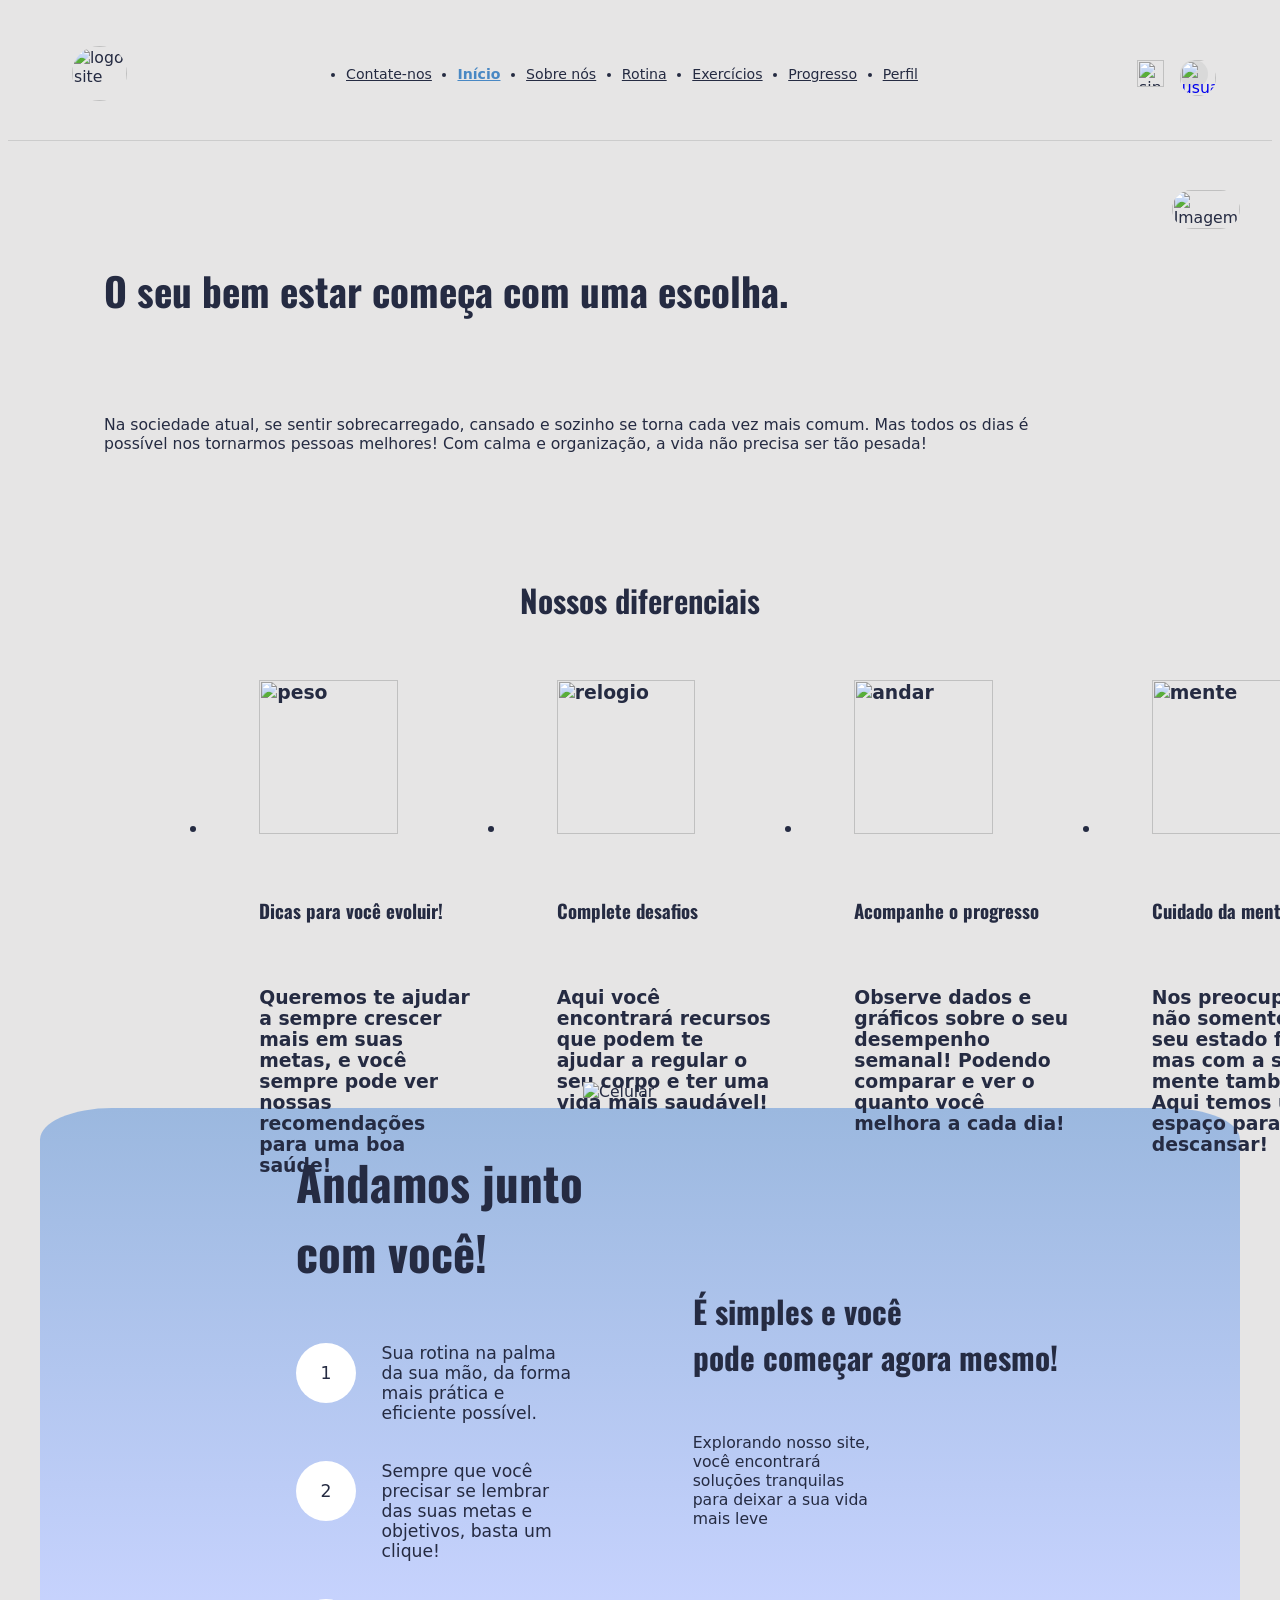
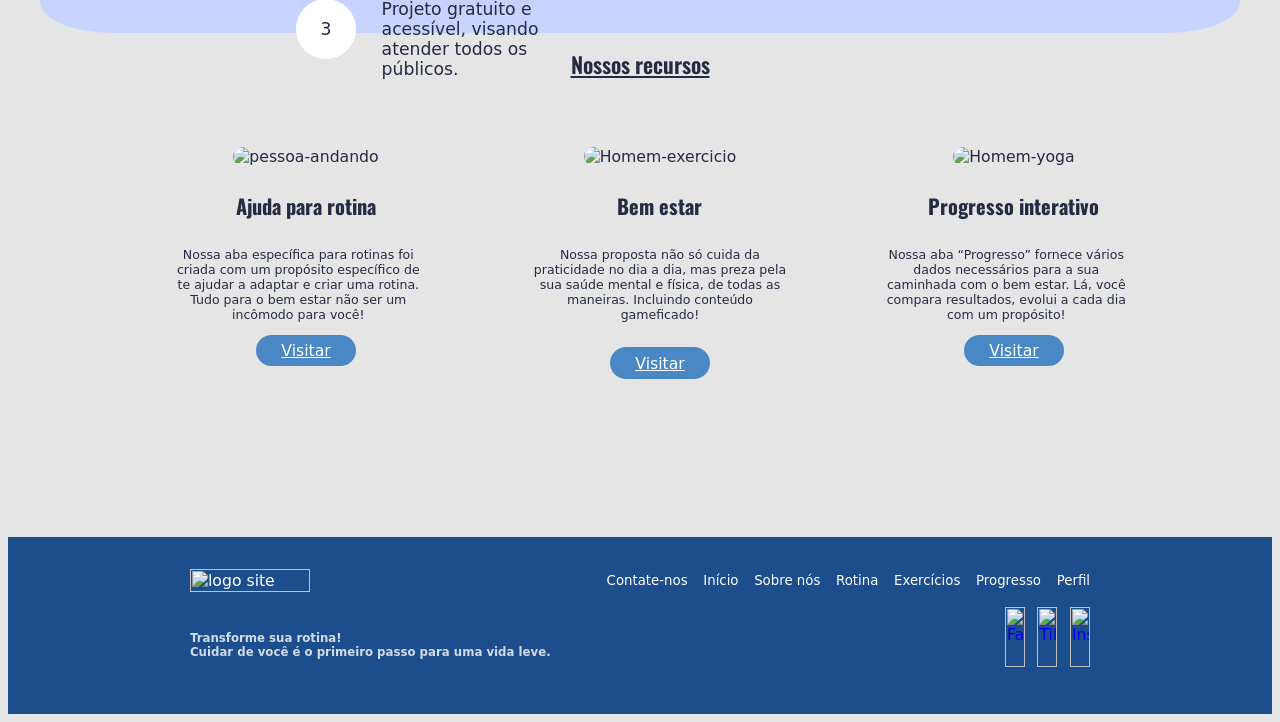
==== commit cef76219: "commit julio" ====
--- a/codigos 1 pagina/index.html
+++ b/codigos 1 pagina/index.html
@@ -1,11 +1,8 @@
-<!doctype html>
-<html lang="en">
-  <head>
+<head>
     <meta charset="UTF-8" />
     <meta name="viewport" content="width=device-width, initial-scale=1.0" />
     <title>Be Well - inicio</title>
     <link rel="stylesheet" href="css/reset.css" />
-    <script src="script.js"></script>
     <link rel="preconnect" href="https://fonts.googleapis.com" />
     <link rel="preconnect" href="https://fonts.gstatic.com" crossorigin />
     <link
@@ -27,35 +24,34 @@
   </head>
 
   <body id="index">
-  <header>
-  <div class="logo-circle">
-    <img src="img_rotina/logo.png" alt="logo site" />
-  </div>
-  <nav>
-    <ul>
-      <li><a href="contate-nos_index.html">Contate-nos</a></li>
-      <li><a href="index.html"class="ativo">Início</a></li>
-      <li><a href="sobre-nos_index.html" >Sobre nós</a></li>
-      <li><a href="rotina_index.html">Rotina</a></li>
-      <li><a href="exercicio_index.html">Exercícios</a></li>
-      <li><a href="progresso_index.html">Progresso</a></li>
-      <li class="item-perfil"><a href="perfil_index.html">Perfil</a></li>
-    </ul>
-  </nav>
-  <div class="header-icones">
-    <span class="sino"
-      ><img src="img_rotina/notifications.svg" alt="sino notificações"
-    /></span>
-    <span class="avatar"
-      ><a href="perfil_index.html"
-        ><span id="avatarConteudo" class="avatar-icone">
-          <img
-            src="img_sobre-nos/icone-de-perfil-de-avatar-padrao-imagem-de-usuario-de-midia-social-icone-de-avatar-cinza-silhueta-de-perfil-em-branco-ilustracao-vetorial_561158-3485.avif"
-            alt="usuario anonimo"
-          /></span></a
-    ></span>
-  </div>
-</header>
+    <header>
+      <div class="logo-circle">
+        <img src="img_rotina/logo.png" alt="logo site" />
+      </div>
+      <nav>
+        <ul>
+          <li><a href="contate-nos_index.html">Contate-nos</a></li>
+          <li><a href="index.html" class="ativo">Início</a></li>
+          <li><a href="sobre-nos_index.html">Sobre nós</a></li>
+          <li><a href="rotina_index.html">Rotina</a></li>
+          <li><a href="exercicio_index.html">Exercícios</a></li>
+          <li><a href="progresso_index.html">Progresso</a></li>
+          <li class="item-perfil"><a href="perfil_index.html">Perfil</a></li>
+        </ul>
+      </nav>
+      <div class="header-icones">
+        <span class="sino"
+          ><img src="img_rotina/notifications.svg" alt="sino notificações"
+        /></span>
+        <span class="avatar"
+          ><a href="perfil_index.html"
+            ><span id="avatarConteudo" class="avatar-icone">
+              <img
+                src="img_sobre-nos/icone-de-perfil-de-avatar-padrao-imagem-de-usuario-de-midia-social-icone-de-avatar-cinza-silhueta-de-perfil-em-branco-ilustracao-vetorial_561158-3485.avif"
+                alt="usuario anonimo" /></span></a
+        ></span>
+      </div>
+    </header>
     <main>
       <section class="comeco">
         <div class="texto">
@@ -74,8 +70,7 @@
       <section class="diferenciais">
         <h3>Nossos <span> diferenciais </span></h3>
         <ul>
-            
-             <li class="peso">
+          <li class="peso">
             <img src="imgs/Ellipse 10.png" alt="peso" />
             <h4>Dicas para você evoluir!</h4>
             <p>
@@ -90,8 +85,7 @@
               Aqui você encontrará recursos que podem te ajudar a regular o seu
               corpo e ter uma vida mais saudável!
             </p>
-          
-                </li>
+          </li>
           <li class="andar">
             <img src="imgs/Ellipse 8.png" alt="andar" />
             <h4>Acompanhe o progresso</h4>
@@ -108,8 +102,6 @@
               mente também! Aqui temos um espaço para você descansar!
             </p>
           </li>
-           
-        
         </ul>
       </section>
       <section class="beneficios">
@@ -132,7 +124,8 @@
               <div class="numero">2</div>
 
               <div class="texto">
-                Sempre que você precisar se lembrar das suas metas e objetivos, basta um clique!
+                Sempre que você precisar se lembrar das suas metas e objetivos,
+                basta um clique!
               </div>
             </div>
 
@@ -162,77 +155,71 @@
           <li>
             <img src="imgs/Rectangle 13.png" alt="pessoa-andando" />
             <div class="texto">
- <h4>Ajuda para rotina</h4>
-            <p>
-              Nossa aba específica para rotinas foi criada com um propósito
-              específico de te ajudar a adaptar e criar uma rotina. Tudo para o
-              bem estar não ser um incômodo para você!
-            </p>
-            <a href="progresso_index.html">Visitar</a>
-
-            </div>
-           
+              <h4>Ajuda para rotina</h4>
+              <p>
+                Nossa aba específica para rotinas foi criada com um propósito
+                específico de te ajudar a adaptar e criar uma rotina. Tudo para
+                o bem estar não ser um incômodo para você!
+              </p>
+              <a href="progresso_index.html">Visitar</a>
+            </div>
           </li>
           <li class="homem">
             <img src="imgs/Rectangle 14.png" alt="Homem-exercicio" />
             <div class="texto">
-  <h4>Bem estar</h4>
-            <p>
-              Nossa proposta não só cuida da praticidade no dia a dia, mas preza
-              pela sua saúde mental e física, de todas as maneiras. Incluindo
-              conteúdo gameficado!
-            </p> 
-            <a href="progresso_index.html">Visitar</a>
-            </div>
-          </li>
-          <li> 
+              <h4>Bem estar</h4>
+              <p>
+                Nossa proposta não só cuida da praticidade no dia a dia, mas
+                preza pela sua saúde mental e física, de todas as maneiras.
+                Incluindo conteúdo gameficado!
+              </p>
+              <a href="progresso_index.html">Visitar</a>
+            </div>
+          </li>
+          <li>
             <img src="imgs/Rectangle 15.png" alt="Homem-yoga" />
             <div class="texto">
-
- <h4>Progresso interativo</h4>
-            <p>
-              Nossa aba “Progresso” fornece vários dados necessários para a sua
-              caminhada com o bem estar. Lá, você compara resultados, evolui a
-              cada dia com um propósito!
-            </p>
-            <a href="progresso_index.html">Visitar</a>
-            </div>
-           
-           
+              <h4>Progresso interativo</h4>
+              <p>
+                Nossa aba “Progresso” fornece vários dados necessários para a
+                sua caminhada com o bem estar. Lá, você compara resultados,
+                evolui a cada dia com um propósito!
+              </p>
+              <a href="progresso_index.html">Visitar</a>
+            </div>
           </li>
         </ul>
       </section>
     </main>
-<footer>
-    <div class="footer-container">
-      <div class="footer-logo">
-        <div class="logo-circle">
-          <img src="img_rotina/logo-escuro.png" alt="logo site">
+    <footer>
+      <div class="footer-container">
+        <div class="footer-logo">
+          <div class="logo-circle">
+            <img src="img_rotina/logo-escuro.png" alt="logo site" />
+          </div>
+        </div>
+        <div class="footer-links">
+          <a href="#">Contate-nos</a>
+          <a href="#">Início</a>
+          <a href="#">Sobre nós</a>
+          <a href="#">Rotina</a>
+          <a href="#">Exercícios</a>
+          <a href="#">Progresso</a>
+          <a href="#">Perfil</a>
+        </div>
+        <div class="footer-copy">
+          <p>Transforme sua rotina!</p>
+          <p>Cuidar de você é o primeiro passo para uma vida leve.</p>
+        </div>
+        <div class="footer-redes">
+          <a href="#"><img src="img_rotina/facebook.svg" alt="Facebook" /></a>
+          <a href="#"><img src="img_rotina/tiktok.svg" alt="TikTok" /></a>
+          <a href="#"><img src="img_rotina/instagram.svg" alt="Instagram" /></a>
         </div>
       </div>
-      <div class="footer-links">
-        <a href="#">Contate-nos</a>
-        <a href="#">Início</a>
-        <a href="#">Sobre nós</a>
-        <a href="#">Rotina</a>
-        <a href="#">Exercícios</a>
-        <a href="#">Progresso</a>
-        <a href="#">Perfil</a>
-      </div>
-      <div class="footer-copy">
-        <p>Transforme sua rotina!</p>
-        <p>Cuidar de você é o primeiro passo para uma vida leve.</p>
-      </div>
-      <div class="footer-redes">
-        <a href="#"><img src="img_rotina/facebook.svg" alt="Facebook"></a>
-        <a href="#"><img src="img_rotina/tiktok.svg" alt="TikTok"></a>
-        <a href="#"><img src="img_rotina/instagram.svg" alt="Instagram"></a>
-      </div>
-    </div>
-  </footer>
-
-  <link rel="stylesheet" href="css/TODOS_style.css">
-<script type="module" src="java.script/avatar.js"></script>
-
+    </footer>
+
+    <link rel="stylesheet" href="css/TODOS_style.css" />
+    <script type="module" src="java.script/avatar.js"></script>
   </body>
 </html>
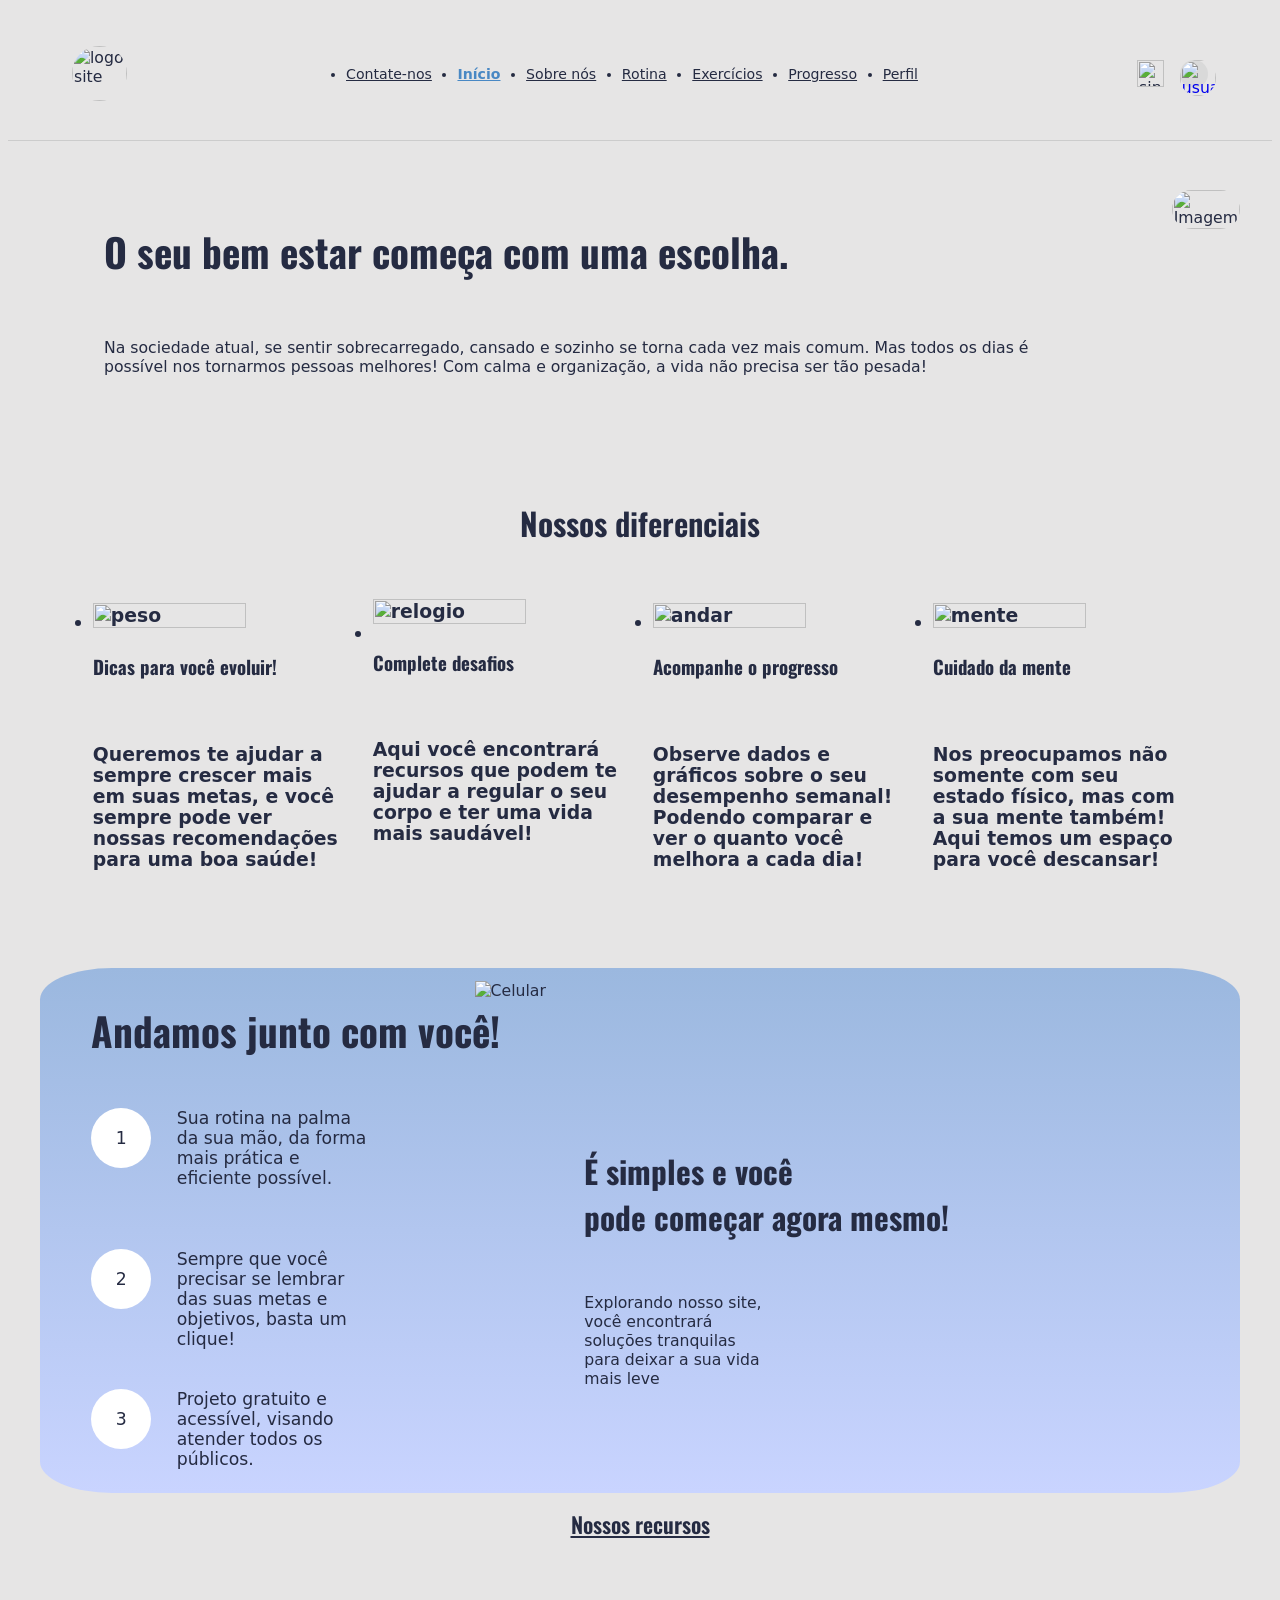
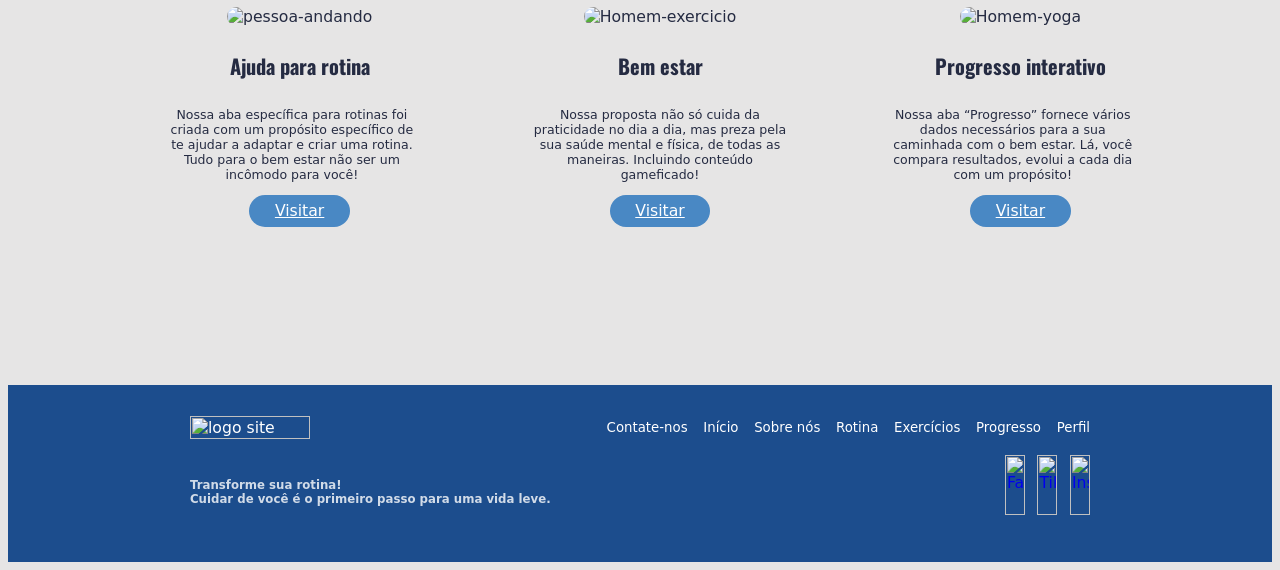
==== commit 44b35d82: "Página início finalizada" ====
--- a/codigos 1 pagina/index.html
+++ b/codigos 1 pagina/index.html
@@ -37,6 +37,7 @@
           <li><a href="exercicio_index.html">Exercícios</a></li>
           <li><a href="progresso_index.html">Progresso</a></li>
           <li class="item-perfil"><a href="perfil_index.html">Perfil</a></li>
+          <li class="item-editar-perfil" style="display: none;"><a href="editar-perfil.html">Editar perfil</a></li>
         </ul>
       </nav>
       <div class="header-icones">
@@ -107,7 +108,7 @@
       <section class="beneficios">
         <div class="esquerdotexto">
           <h2>
-            Andamos junto <br />
+            Andamos junto 
             com você!
           </h2>
           <div class="arrumarlista">
@@ -214,8 +215,7 @@
         <div class="footer-redes">
           <a href="#"><img src="img_rotina/facebook.svg" alt="Facebook" /></a>
           <a href="#"><img src="img_rotina/tiktok.svg" alt="TikTok" /></a>
-          <a href="#"><img src="img_rotina/instagram.svg" alt="Instagram" /></a>
-        </div>
+                  <a href="https://www.instagram.com/bewellpi?stkn=OXQ2NzZvcjE4N3Y4"><img src="img_rotina/instagram.svg" alt="Instagram" /></a>        </div>
       </div>
     </footer>
 
--- a/codigos 1 pagina/css/Inicio_style.css
+++ b/codigos 1 pagina/css/Inicio_style.css
@@ -189,7 +189,7 @@
     padding: 7vw 2vw 0vw 4vw;
     position: relative;
     bottom: 3.7vw;
-    left: 19vw;
+    left: 13vw;
 }
 
 section.beneficios .texto {
@@ -480,7 +480,7 @@
 
     section.comeco h2 {
         font-size: 2.5rem;
-        padding: 5vw 0 0 5vw;
+        padding: 2vw 0 0 5vw;
     }
 
     section.comeco h2 span {
@@ -488,7 +488,7 @@
     }
 
     section.comeco p {
-        padding: 5vw 0vw 0vw 5vw;
+        padding: 2vw 0vw 0vw 5vw;
         font-size: 1rem;
     }
 
@@ -519,23 +519,31 @@
     section.diferenciais ul li {
         font-weight: 600;
         font-size: 1.2rem;
-    }
-
-    section.diferenciais ul li {
-
-        padding: 1vw 0vw 0vw 4vw;
+        padding: 1vw 0vw 0vw 0vw;
     }
 
     section.diferenciais ul {
         display: flex;
         position: relative;
         bottom: 5vw;
-        left: 10vw;
+        left: 1vw;
+        align-items: center;
          grid-template-columns: repeat(4, 1fr); 
     gap: 30px;
         
     }
-
+    section.diferenciais ul li.relogio h4{
+        position: relative;
+        bottom: 15px;
+    }
+    section.diferenciais ul li.relogio img {
+        position: relative;
+        bottom: 15px;
+    }
+     section.diferenciais ul li.relogio p {
+        position: relative;
+        bottom: 15px;
+     }
     section.diferenciais h4 {
         font-weight: 700;
         padding-bottom: 3vw;
@@ -545,12 +553,15 @@
         max-width: 250px;
     }
 
+    
     .item {
         display: flex;
         padding: 3vw 0vw 0vw 0vw;
         position: relative;
         bottom: 3.7vw;
-        left: 8vw;
+        left: 2vw;
+        max-height: 6vw;
+        margin-top: 2vw;
     }
 
     section.beneficios .texto {
@@ -577,10 +588,11 @@
 
     section.beneficios h2 {
         font-weight: 700;
-        font-size: 3rem;
-        padding: 1vw 0vw 1vw 10vw;
+        font-size: 2.5rem;
+        padding: 1vw 0vw 1vw 2vw;
         position: relative;
         bottom: 1vw;
+        left: 2vw;
     }
 
     section.beneficios {
@@ -590,7 +602,7 @@
         padding-bottom: 1vw;
         ;
         max-height: 40vw;
-        padding-left: 10vw;
+
     }
 
     section.beneficios {
@@ -599,9 +611,11 @@
     }
 
     section.beneficios div.imagem img {
-        max-width: 28vw;
+        max-width: 26vw;
         position: relative;
-        bottom: 2vw;
+        top: 1vw;
+        margin: 0vw;
+        padding: 0vw;
     }
 
     section.beneficios div.direitatexto {
@@ -613,19 +627,20 @@
         margin: 0vw;
         padding: 0vw;
         font-size: 1rem;
+         max-width: 180px;
     }
 
     section.beneficios div.direitatexto h5 {
         font-size: 2rem;
     }
-
-    section.beneficios div.direitatexto p {
-        max-width: 180px;
-    }
-
+ section.beneficios div.direitatexto {
+    margin-right: 1vw;
+ }
     section.recursos ul {
         display: flex;
+        gap: 1vw;
         justify-content: space-evenly
+        
     }
     section.recursos ul li a { text-align: center;
          margin-right: 6.67vw; 
@@ -638,8 +653,8 @@
            border-radius: 4vw }
 
     section.recursos img {
-        max-width: 20vw;
-        max-height: 20vw;
+        max-width: 18vw;
+        max-height: 18vw;
         border-radius: 2vw;
     }
     section.recursos ul li {
@@ -681,7 +696,7 @@
         border-radius: 4vw
     }
     section.recursos ul li.homem a {
-        margin: 2vw;
+        margin: 1vw;
     }
 
     section.recursos {
